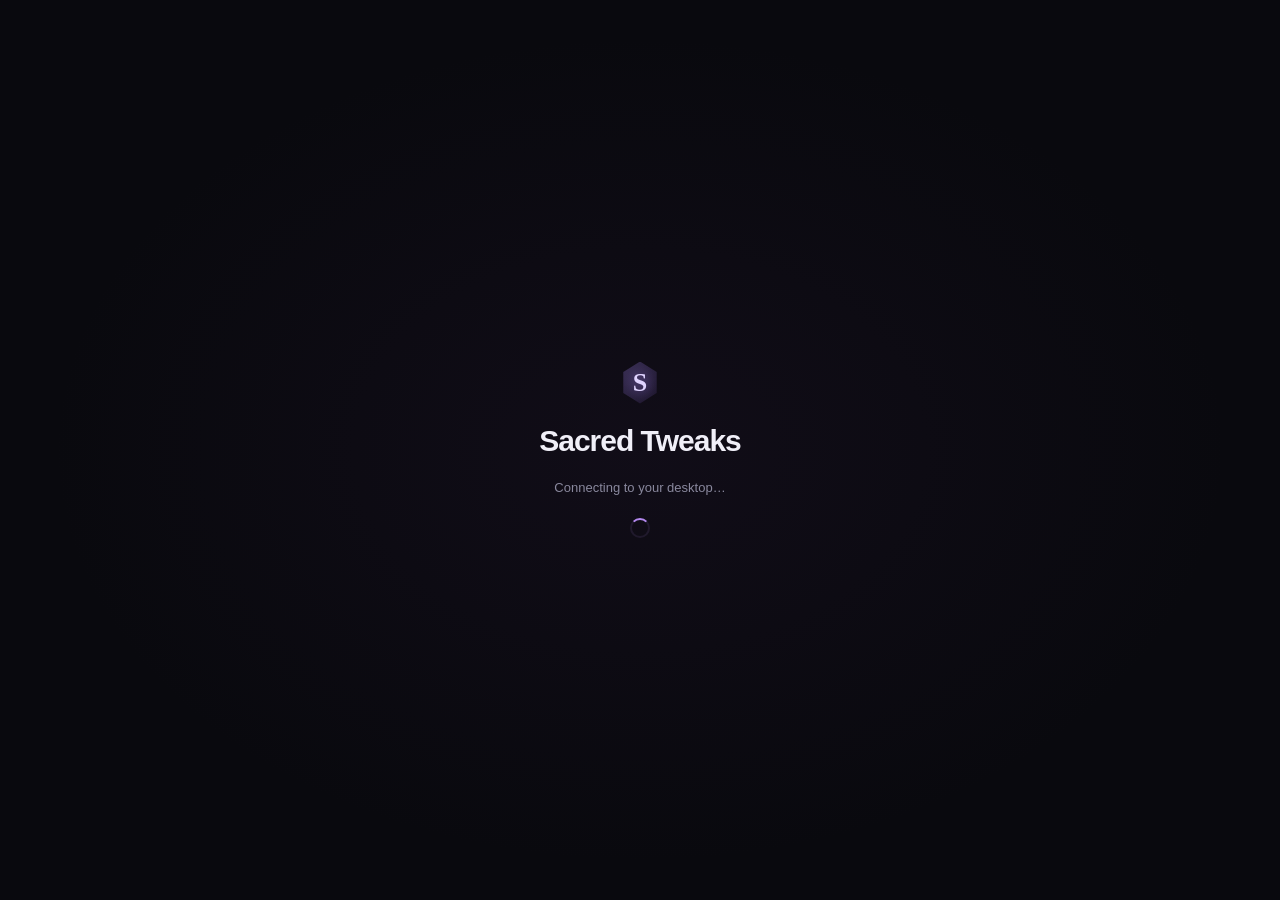
==== web/index.html @ a83f6fe8 "ss" ====
<!doctype html>
<html lang="en">
<head>
  <meta charset="utf-8">
  <meta name="viewport" content="width=device-width,initial-scale=1">
  <meta name="color-scheme" content="dark">
  <!-- pywebview's trusted local bridge requires dynamic function evaluation. -->
  <meta http-equiv="Content-Security-Policy" content="default-src 'self'; script-src 'self' 'unsafe-eval'; style-src 'self' 'unsafe-inline'; img-src 'self' data:; connect-src 'none'; object-src 'none'; base-uri 'none'">
  <title>Sacred Tweaks</title>
  <link rel="stylesheet" href="styles.css">
  <script defer src="app.js"></script>
  <script defer src="manager.js"></script>
</head>
<body>
  <div id="app"><main class="boot"><div class="brand-mark" aria-hidden="true">S</div><h1>Sacred Tweaks</h1><p>Connecting to your desktop…</p><span class="spinner"></span></main></div>
  <div id="modal-root"></div>
  <div id="toast-root" role="status" aria-live="polite"></div>
</body>
</html>
---- web/styles.css ----
@font-face{font-family:Sacred;src:local("Inter"),local("Segoe UI Variable"),local("Segoe UI");font-display:swap}
:root{--bg:#09090e;--panel:#101017;--panel-2:#15151f;--line:#242431;--muted:#89889d;--text:#f0eff8;--accent:#a78bfa;--accent-strong:#8b5cf6;--green:#73d8b5;--red:#fc869c;--motion:1;color-scheme:dark;font-family:Sacred,Inter,"Segoe UI",Arial,sans-serif;font-size:14px;background:var(--bg);color:var(--text)}
*{box-sizing:border-box}body{margin:0}button,input,select,textarea{font:inherit}button,a,input,select,textarea{touch-action:manipulation}button{cursor:pointer}button:disabled{cursor:wait;opacity:.5}button:focus-visible,a:focus-visible,input:focus-visible,select:focus-visible,textarea:focus-visible,[tabindex]:focus-visible{outline:2px solid #c4b5fd;outline-offset:4px}h1,h2,h3,h4,p{margin:0}h1{font-size:30px;font-weight:630;letter-spacing:-1px}h2{font-size:19px;font-weight:600;letter-spacing:-.4px}h3{font-size:15px;font-weight:600}p{line-height:1.6}small{font-size:11px}button{color:inherit}a{color:var(--accent)}.muted,.hint{color:var(--muted)}.hint{font-size:12px;line-height:1.65}.eyebrow{text-transform:uppercase;letter-spacing:2px;font-size:10px;font-weight:700;color:var(--accent)}.row{display:flex;align-items:center;gap:12px}.spread{justify-content:space-between}.wrap{flex-wrap:wrap}.stack{display:grid;gap:16px}.gap-sm{gap:8px}.grow{flex:1}.grid-2{display:grid;grid-template-columns:1fr 1fr;gap:18px}.grid-3{display:grid;grid-template-columns:repeat(3,1fr);gap:16px}.full{grid-column:1/-1}.separator{border:0;border-top:1px solid var(--line);margin:22px 0}.icon{width:19px;height:19px;stroke:currentColor;fill:none;stroke-width:1.6;stroke-linecap:round;stroke-linejoin:round;flex-shrink:0}.brand-mark{display:grid;place-items:center;width:38px;height:42px;font-family:Georgia,serif;font-size:26px;line-height:1;font-weight:bold;color:#e0d4ff;background:linear-gradient(135deg,#a78bfa44,#8b5cf611);clip-path:polygon(50% 0,94% 25%,94% 75%,50% 100%,6% 75%,6% 25%);text-shadow:0 0 16px #ad89ff}.brand-mark.large{width:116px;height:132px;font-size:76px;filter:drop-shadow(0 0 35px #8456dd55);animation:logo-float 7s ease-in-out infinite}.brand-name{font-weight:700;font-size:15px;letter-spacing:2px}.brand-sub{font-size:9px;color:var(--muted);letter-spacing:3px;margin-top:5px}.shell{min-height:100vh;display:grid;grid-template-columns:218px minmax(0,1fr)}.sidebar{position:fixed;inset:0 auto 0 0;width:218px;padding:30px 18px 18px;border-right:1px solid var(--line);background:#0c0c12;display:flex;flex-direction:column;z-index:30}.brand{gap:11px;padding:0 10px 32px}.nav-group{font-size:9px;letter-spacing:1.6px;text-transform:uppercase;color:#656477;padding:25px 14px 11px}.nav{display:flex;flex-direction:column;gap:5px}.nav button{display:flex;align-items:center;gap:12px;width:100%;padding:12px 14px;background:transparent;border:1px solid transparent;color:#9291a5;text-align:left;border-radius:8px;font-size:12px;font-weight:500;transition:background .18s,color .18s}.nav button:hover{background:#17141f;color:#d8ccf4}.nav button.active{background:linear-gradient(90deg,#8b5cf624,#8b5cf60a);border-color:#8b5cf62b;color:#c9b5ff}.nav button.active:before{content:"";position:absolute;left:0;width:3px;height:21px;background:var(--accent);border-radius:0 3px 3px 0}.nav .icon{width:17px;height:17px}.nav-lock{margin-left:auto;opacity:.55;width:13px!important}.sidebar-bottom{margin-top:auto;padding:25px 10px 0}.connection{font-size:10px;display:flex;align-items:center;gap:7px;color:#9897aa}.dot{width:5px;height:5px;display:inline-block;background:var(--green);border-radius:50%;box-shadow:0 0 9px #73d8b533}.connection.offline .dot{background:var(--red)}.version{font-size:9px;color:#5f5e70;margin-top:8px;padding-left:12px}.workspace{grid-column:2;min-width:0}.topbar{position:sticky;top:0;z-index:25;height:76px;background:#0a0a10e8;border-bottom:1px solid var(--line);display:flex;align-items:center;justify-content:space-between;padding:0 34px;backdrop-filter:blur(12px)}.breadcrumbs{font-size:11px;color:#6e6c80;display:flex;align-items:center;gap:11px}.breadcrumbs strong{color:#b5b3c6;font-weight:500}.topbar-right{display:flex;align-items:center;gap:22px}.session-pill{display:flex;align-items:center;gap:7px;font-size:9px;color:#a4a2b7}.account-wrap{position:relative}.account-button{display:flex;align-items:center;gap:10px;border:0;background:transparent;border-radius:7px;padding:7px 9px;font-size:11px}.account-button:hover,.account-button[aria-expanded=true]{background:#1a1724}.avatar{height:28px;width:28px;background:#a78bfa18;border:1px solid #a78bfa33;border-radius:7px;display:grid;place-items:center;color:#c7b3ff;font-size:10px;font-weight:700}.chevron{width:13px;height:13px;transition:transform .2s}.account-button[aria-expanded=true] .chevron{transform:rotate(180deg)}.account-menu{position:absolute;right:0;top:48px;width:236px;padding:10px;background:#17151f;border:1px solid #393144;border-radius:12px;box-shadow:0 18px 50px #0009;animation:appear .18s ease-out}.account-menu .summary{padding:13px 12px 17px;border-bottom:1px solid var(--line);margin-bottom:7px}.account-menu button{width:100%;padding:11px 12px;border:0;text-align:left;background:transparent;border-radius:6px;font-size:12px}.account-menu button:hover{background:#a78bfa12}.account-menu .duration{font-size:11px;color:#a6a1b8;margin-top:7px}.content{max-width:1510px;padding:32px 34px 36px;margin:0 auto;animation:appear .25s ease-out}.page-heading{display:flex;align-items:flex-end;justify-content:space-between;gap:15px;margin-bottom:27px}.page-heading h1{margin:8px 0}.page-heading p{font-size:12px;color:var(--muted)}.tag{font-size:9px;font-weight:600;border:1px solid #a78bfa2b;background:#a78bfa0b;color:#b8a2e9;display:inline-flex;align-items:center;gap:6px;padding:6px 8px;border-radius:5px;white-space:nowrap}.tag.green{border-color:#73d8b52a;background:#73d8b50a;color:#83d3b7}.tag.warn{border-color:#e7b36a33;color:#ddb986;background:#e7b36a08}.tag.red{border-color:#fc869c33;color:#fc869c;background:#fc869c08}.panel{background:linear-gradient(130deg,#14131c,#101017 60%);border:1px solid var(--line);border-radius:11px;padding:23px;min-width:0}.panel-title{display:flex;justify-content:space-between;align-items:center;gap:12px;margin-bottom:20px}.panel-title h2{font-size:14px;letter-spacing:0}.panel-title .icon{color:#8e79b5}.panel>p,.panel-title p{font-size:12px;color:var(--muted)}.hero{position:relative;overflow:hidden;padding:30px;min-height:208px;background:radial-gradient(ellipse at 85% 60%,#6f3dbf2c,transparent 50%),linear-gradient(115deg,#1b142b,#12111c 70%);border-color:#52347966;display:flex;align-items:center;justify-content:space-between;margin-bottom:20px}.hero-copy{max-width:66%;position:relative;z-index:2}.hero h2{font-size:27px;line-height:1.2;margin:13px 0 12px;letter-spacing:-.7px}.hero p{font-size:12px;color:#a9a0bc;max-width:420px}.hero .btn{margin-top:21px}.hero-art{width:150px;display:grid;place-items:center;position:relative}.orbit{position:absolute;inset:-30px;border:1px solid #ab7eff15;border-radius:50%;transform:rotateX(60deg) rotateZ(-25deg)}.orbit:nth-child(2){inset:-5px -55px;transform:rotateY(55deg) rotateZ(28deg)}.particles{position:absolute;inset:0;background-image:radial-gradient(circle,#d4bdff60 1px,transparent 1px),radial-gradient(circle,#c6abff30 1px,transparent 1px);background-size:71px 83px,113px 97px;background-position:17px 7px,41px 17px;opacity:.35;mask-image:linear-gradient(90deg,transparent,#000);pointer-events:none}.btn{display:inline-flex;align-items:center;justify-content:center;gap:8px;border-radius:7px;min-height:36px;padding:9px 14px;background:#1d1a28;border:1px solid #383043;font-size:11px;font-weight:600;color:#d8cfe8;transition:background .15s,transform .15s}.btn:hover{background:#2a2239;border-color:#705597}.btn:active{transform:translateY(1px)}.btn.primary{background:linear-gradient(110deg,#9a75ec,#8253d5);border-color:#a07aee;color:#fff;box-shadow:0 3px 14px #8b5cf61a}.btn.primary:hover{background:#a17af4}.btn.danger{color:#f9a0b0;border-color:#e56d8644;background:#e56d8610}.btn.ghost{background:transparent;border-color:var(--line);color:#aaa5bb}.btn .icon{width:14px;height:14px}.btn.small{min-height:29px;font-size:10px;padding:6px 10px}.btn.wide{width:100%}.button-row{display:flex;align-items:center;gap:9px;flex-wrap:wrap;margin-top:20px}.text-button{border:0;background:transparent;padding:0;color:var(--accent);font-size:11px}.metric{padding:20px}.metric-icon{width:34px;height:34px;border-radius:8px;background:#a78bfa0b;border:1px solid #a78bfa15;display:grid;place-items:center;color:#a68bcf}.metric .value{font-size:22px;letter-spacing:-.5px;margin-top:18px;font-weight:550;overflow:hidden;text-overflow:ellipsis;white-space:nowrap}.metric .label{font-size:10px;color:#838092;margin-top:6px}.metric .detail{font-size:10px;color:#b3aec6;margin-top:10px}.section-label{display:flex;justify-content:space-between;align-items:center;margin:28px 0 14px}.section-label h2{font-size:14px;letter-spacing:0}.tool-card{position:relative;overflow:hidden;padding:21px;display:flex;flex-direction:column;min-height:166px}.tool-card h3{margin:14px 0 8px}.tool-card p{font-size:11px;color:#898397;line-height:1.7;max-width:320px}.tool-card .card-link{margin-top:auto;padding-top:18px;display:flex;justify-content:space-between;align-items:center}.tool-card .card-link .text-button{font-size:10px}.feature-header{display:flex;justify-content:space-between;align-items:center;gap:10px}.feature-icon{display:grid;place-items:center;height:32px;width:32px;background:#a78bfa12;border-radius:7px;color:#aa8be2}.feature-header .tag{font-size:8px}.feature-block{position:relative}.locked-controls{filter:blur(4px);opacity:.32;pointer-events:none;user-select:none;min-height:70px}.lock-layer{position:absolute;inset:0;z-index:3;border:0;background:transparent;display:flex;flex-direction:column;align-items:center;justify-content:center;gap:10px;width:100%;color:#c7b1f0}.lock-layer .icon{width:17px;height:17px}.lock-layer span{font-size:10px;padding:6px 9px;border-radius:5px;background:#1b1625e8;border:1px solid #8e6bb83b}.lock-note{font-size:10px;color:#a798be}.form-grid{display:grid;grid-template-columns:1fr 1fr;gap:17px 18px}.field{display:flex;flex-direction:column;gap:8px;min-width:0}.field label{font-size:11px;color:#b5b0c3}.field input,.field select,.field textarea,.search-input{background:#0c0c12;border:1px solid #2d2938;color:#e9e4f2;border-radius:6px;width:100%;padding:11px 12px;min-height:38px;font-size:12px;transition:border-color .15s}.field input:focus,.field select:focus,.field textarea:focus,.search-input:focus{border-color:#8f69ce;outline:0;box-shadow:0 0 0 2px #8f69ce1a}.field input[type=range]{padding:0;accent-color:var(--accent)}.field input[type=color]{padding:4px;width:60px}.field textarea{resize:vertical;min-height:92px;line-height:1.55}.field small{color:#777286;font-size:10px;line-height:1.5}.field .unit{position:relative}.field .unit span{position:absolute;right:12px;top:12px;font-size:10px;color:#81778e}.field .unit input{padding-right:42px}.check-row{display:flex;gap:10px;align-items:center;font-size:12px;color:#bab2ca;line-height:1.6}.check-row input{accent-color:var(--accent);width:14px;height:14px}.toggle-row{display:flex;align-items:center;justify-content:space-between;padding:14px 0;border-bottom:1px solid var(--line);gap:20px}.toggle-row:last-child{border:0}.toggle-row p{font-size:10px;color:var(--muted);margin-top:4px}.switch{position:relative;width:35px;height:20px;appearance:none;background:#302b3b;border:1px solid #45384f;border-radius:20px;cursor:pointer;transition:background .2s;flex-shrink:0}.switch:after{position:absolute;content:"";width:12px;height:12px;top:3px;left:3px;background:#8f879d;border-radius:50%;transition:transform .2s,background .2s}.switch:checked{background:#8659d0;border-color:#a77ae9}.switch:checked:after{transform:translateX(14px);background:#fff}.notice{display:flex;gap:10px;align-items:flex-start;padding:14px;border-radius:7px;background:#a78bfa08;border:1px solid #a78bfa22;color:#a99cbe;font-size:11px;line-height:1.7}.notice .icon{width:15px;height:15px;margin-top:1px;color:#a488ce}.notice.warning{background:#dba26108;border-color:#dba26125;color:#c6ad8f}.notice.error{background:#ff789110;border-color:#ff789133;color:#e5a4b1}.empty{text-align:center;padding:45px 20px;border:1px dashed #383141;border-radius:8px;color:var(--muted);font-size:12px}.empty .icon{width:30px;height:30px;color:#7c619f;margin-bottom:12px}.empty h3{color:#cbc2db;margin-bottom:8px}.table-scroll{overflow:auto}.data-table{border-collapse:collapse;width:100%;text-align:left;font-size:11px}.data-table th{color:#81798e;font-size:9px;text-transform:uppercase;font-weight:500;letter-spacing:.7px;padding:12px;border-bottom:1px solid #322a3c;white-space:nowrap}.data-table td{padding:15px 12px;border-bottom:1px solid #25202e;color:#c8bfd4;line-height:1.5}.data-table tr:last-child td{border-bottom:0}.data-table .main-cell{color:#e9e2f3;font-weight:500}.table-link{border:0;background:transparent;color:#c1a0f2;font-size:11px;text-align:left;padding:0}.code{font-family:Consolas,monospace;font-size:11px;overflow-wrap:anywhere;background:#08080d;padding:12px;border:1px solid #2f2839;border-radius:6px;line-height:1.7}.record{padding:16px 0;border-bottom:1px solid var(--line);display:flex;align-items:center;justify-content:space-between;gap:15px}.record:first-child{padding-top:0}.record:last-child{padding-bottom:0;border:0}.record h3{font-size:12px}.record p{font-size:10px;color:var(--muted);margin-top:6px}.tier{font-weight:650;background-size:220% 100%;animation:gradient 5s ease-in-out infinite;background-clip:text;-webkit-background-clip:text;color:transparent}.tier-core{background-image:linear-gradient(110deg,#c28558,#ffe1b4,#a26847,#e5b58b)}.tier-plus{background-image:linear-gradient(110deg,#8d9ba7,#fff,#9ba7b8,#e4e9ee)}.tier-pro{background-image:linear-gradient(110deg,#80caf6,#e5ffff,#8aabf4,#a3f5ff)}.tier-elite{background-image:linear-gradient(110deg,#b58c36,#fff1ad,#f1b941,#fff4c5)}.auth-screen{min-height:100vh;display:grid;grid-template-columns:1fr 1fr;background:radial-gradient(ellipse at 20% 30%,#4527662b,transparent 45%),#0b0a10}.auth-art{display:flex;flex-direction:column;padding:42px 55px;border-right:1px solid #211b2e;position:relative;overflow:hidden}.auth-art .brand{padding:0}.auth-art-center{margin:auto;display:flex;align-items:center;flex-direction:column;text-align:center;z-index:1}.auth-art-center .brand-mark{margin-bottom:42px;width:155px;height:176px;font-size:100px}.auth-art h1{font-size:43px;line-height:1.1;letter-spacing:-1.8px;margin:20px 0}.auth-art p{font-size:13px;color:#9387a8;max-width:330px}.auth-art-footer{font-size:10px;color:#675a7a;display:flex;justify-content:space-between;z-index:1}.auth-main{display:flex;align-items:center;justify-content:center;padding:45px}.auth-form{width:100%;max-width:370px}.auth-form h2{font-size:28px;margin:10px 0 12px}.auth-form>p{font-size:12px;color:#9690a4;margin-bottom:30px}.auth-form .field{margin-bottom:17px}.auth-form .btn.wide{margin-top:10px;min-height:42px}.auth-links{margin-top:21px;display:flex;justify-content:space-between;font-size:11px;gap:12px}.auth-form .notice{margin:20px 0}.auth-footnote{font-size:10px;color:#60596e;text-align:center;margin-top:35px;line-height:1.7}.boot{min-height:100vh;display:flex;align-items:center;justify-content:center;flex-direction:column;gap:20px;padding:40px;text-align:center;background:radial-gradient(ellipse at center,#3820492a,transparent 65%)}.boot p{color:var(--muted);font-size:13px;max-width:450px}.spinner{width:20px;height:20px;border:2px solid #644f8533;border-top-color:#b388ef;border-radius:50%;animation:spin .7s linear infinite}.loading{display:flex;align-items:center;gap:13px;color:#9385a8;padding:30px;font-size:12px}.welcome{position:fixed;inset:0;z-index:100;background:radial-gradient(ellipse at center,#48305d33,transparent 60%),#0b0910;display:flex;align-items:center;justify-content:center;flex-direction:column;text-align:center;padding:40px}.welcome .brand-mark{margin-bottom:32px}.welcome h1{font-size:54px;letter-spacing:-2px;margin:15px 0}.welcome p{color:#a191b7;font-size:13px;max-width:500px}.welcome .btn{margin-top:30px}.welcome .tier{font-size:16px;letter-spacing:5px;text-transform:uppercase}.welcome:before,.welcome:after{content:"";position:absolute;height:380px;width:380px;border:1px solid #a78bfa11;transform:rotate(45deg);pointer-events:none}.welcome:after{height:480px;width:480px;border-color:#a78bfa07}.welcome>*{position:relative;z-index:1}.modal-backdrop{position:fixed;inset:0;z-index:120;background:#050408bc;backdrop-filter:blur(7px);display:flex;align-items:center;justify-content:center;padding:30px}.modal{width:min(620px,100%);max-height:90vh;overflow:auto;background:linear-gradient(130deg,#1a1422,#111016);border:1px solid #4b365f;border-radius:14px;box-shadow:0 24px 100px #000a;padding:28px;animation:appear .18s ease-out}.modal.wide{width:min(900px,100%)}.modal-header{display:flex;align-items:center;justify-content:space-between;gap:20px;margin-bottom:16px}.close-button{border:0;color:#b4a5c6;background:#251d30;height:28px;width:28px;border-radius:6px;display:grid;place-items:center}.modal h2{font-size:21px}.modal>p{color:#afa0bd;font-size:12px;line-height:1.8}.modal .button-row{justify-content:flex-end}.modal .field{margin-top:17px}.recovery-codes{display:grid;grid-template-columns:1fr 1fr;gap:8px;margin:20px 0}.recovery-codes code{padding:12px;background:#0a080f;border:1px solid #30233e;border-radius:5px;font-size:12px;text-align:center;color:#d6c1f4}.access-banner{position:fixed;inset:76px 0 0 218px;z-index:90;background:#09070ef0;display:flex;align-items:center;justify-content:center;padding:30px;backdrop-filter:blur(8px)}.access-card{max-width:470px;text-align:center}.access-card>.icon{width:36px;height:36px;color:#d8b6fa;margin-bottom:25px}.access-card h2{font-size:26px;margin-bottom:15px}.access-card p{font-size:12px;color:#b5a3c6}.access-card .button-row{justify-content:center}.toast{position:fixed;bottom:28px;left:calc(50% + 109px);transform:translateX(-50%);z-index:160;max-width:min(560px,85vw);padding:14px 19px;border-radius:8px;border:1px solid #78519d;background:#261a35;color:#e8d8f8;box-shadow:0 8px 40px #0006;font-size:12px;line-height:1.6;animation:appear .18s ease-out}.toast.error{border-color:#a14d65;background:#361e2a;color:#ffd2dd}.keyboard-test{min-height:110px;border:1px dashed #53415f;background:#0a080f;border-radius:8px;padding:18px;color:#b8a2d0;margin-top:18px;outline:none}.keyboard-test:focus{border-color:#aa7de3}.key-display{font-family:Consolas,monospace;font-size:24px;color:#d7c0f4;margin-top:12px}.preset-choice{position:relative;border:1px solid #30293c;border-radius:8px;padding:16px;display:flex;align-items:flex-start;gap:10px;font-size:12px;background:#0c0a12;cursor:pointer}.preset-choice:has(input:checked){border-color:#8b5cc2;background:#8b5cf60c}.preset-choice input{accent-color:#a879e9;margin-top:2px}.preset-choice p{font-size:10px;color:#91829f;margin-top:6px;line-height:1.7}.form-error{padding:10px 12px;border:1px solid #e7869a33;color:#eea9b9;border-radius:6px;font-size:12px;line-height:1.6;background:#b72f4a0c;margin-bottom:16px}.status-strip{margin-top:20px;display:flex;align-items:center;gap:8px;font-size:10px;color:#877693;border-top:1px solid var(--line);padding-top:17px}.compact-stats{display:flex;gap:28px;flex-wrap:wrap}.compact-stats strong{display:block;font-size:20px;font-weight:550;margin-top:7px}.compact-stats span{font-size:10px;color:var(--muted)}.tabs{display:flex;gap:7px;border-bottom:1px solid var(--line);margin-bottom:24px;padding-bottom:12px;flex-wrap:wrap}.tab{border:1px solid transparent;background:transparent;color:#94849f;border-radius:6px;padding:8px 12px;font-size:11px}.tab.active{color:#d4b2ff;border-color:#6c438533;background:#a067da12}.json-output{white-space:pre-wrap;max-height:350px;overflow:auto}.preview-swatch{height:126px;background:radial-gradient(ellipse at 70% 60%,color-mix(in srgb,var(--accent) 25%,transparent),transparent 60%),#0a080f;border:1px solid #483454;border-radius:8px;padding:22px;display:flex;align-items:center;justify-content:space-between}.enforced{font-size:10px;color:#d6b77b;line-height:1.7}.no-motion *,body.effects-paused *,body.lightweight *{animation-play-state:paused!important}.no-motion *{transition:none!important}.lightweight .particles,.effects-paused .particles{display:none}.lightweight .topbar,.lightweight .modal-backdrop{backdrop-filter:none}.lightweight .brand-mark{filter:none}.lite-art{font-size:10px;color:#82718f}.search-row{display:flex;gap:10px;margin-bottom:20px}.search-row input{max-width:450px}.explain-list{font-size:12px;color:#b5a4c5;line-height:1.9;padding-left:18px}.diagnostic{font-size:10px;color:#7a688c;margin-top:10px}.footer-note{display:flex;justify-content:space-between;gap:20px;font-size:9px;color:#5e546b;margin-top:25px;padding-top:18px;border-top:1px solid #211b2b}
@keyframes gradient{0%,100%{background-position:0 50%}50%{background-position:100% 50%}}@keyframes logo-float{0%,100%{transform:perspective(500px) rotateY(-18deg) rotateZ(-5deg) translateY(0)}50%{transform:perspective(500px) rotateY(22deg) rotateZ(3deg) translateY(-8px)}}@keyframes appear{from{opacity:0;translate:0 5px}to{opacity:1;translate:0 0}}@keyframes spin{to{transform:rotate(360deg)}}
@media(prefers-reduced-motion:reduce){*,*:before,*:after{animation:none!important;transition:none!important;scroll-behavior:auto!important}}
@media(max-width:1120px){.sidebar{width:190px;padding-left:13px;padding-right:13px}.shell{grid-template-columns:190px minmax(0,1fr)}.content{padding:28px 26px}.topbar{padding:0 26px}.brand-name{font-size:13px}.brand-sub{font-size:8px}.brand{padding-left:6px}.hero{padding:26px}.hero h2{font-size:24px}.hero-art{width:125px}.panel{padding:20px}.access-banner{left:190px}.toast{left:calc(50% + 95px)}.auth-art{padding:35px}.auth-art h1{font-size:36px}}
@media(max-width:920px){.sidebar{width:176px;padding-left:9px;padding-right:9px}.shell{grid-template-columns:176px minmax(0,1fr)}.brand-name{font-size:11px;letter-spacing:1.5px}.brand-sub{letter-spacing:2px}.brand .brand-mark{width:30px;height:35px;font-size:22px}.nav button{padding:11px 12px;font-size:11px;gap:10px}.content{padding:24px 22px}.topbar{padding:0 22px}.session-pill{display:none}.grid-3{gap:12px}.tool-card{padding:16px}.hero-art{width:90px}.hero-art .brand-mark.large{width:82px;height:96px;font-size:56px}.hero-copy{max-width:76%}.metric{padding:16px}.metric .value{font-size:19px}.access-banner{left:176px}.toast{left:calc(50% + 88px)}.auth-main{padding:30px}.auth-art{padding:30px}.auth-art h1{font-size:32px}.auth-art-footer{font-size:8px}.form-grid{gap:14px}.grid-2{gap:14px}.page-heading h1{font-size:27px}.topbar-right{gap:12px}}
@media(max-width:700px){.shell{grid-template-columns:66px minmax(0,1fr)}.sidebar{width:66px;padding:20px 7px}.sidebar .brand{padding:0 8px 24px}.brand-copy,.nav button span,.nav-group,.sidebar-bottom,.nav-lock{display:none}.nav button{justify-content:center;padding:14px 9px}.nav .icon{width:20px;height:20px}.nav+.nav{margin-top:24px}.topbar{height:64px;padding:0 17px}.breadcrumbs>span{display:none}.content{padding:22px 17px}.grid-3,.grid-2{grid-template-columns:1fr}.hero-copy{max-width:100%}.hero-art{display:none}.hero{padding:22px}.form-grid{grid-template-columns:1fr}.field.full{grid-column:auto}.page-heading{align-items:flex-start}.page-heading>.btn{font-size:0;padding:10px}.page-heading>.btn .icon{font-size:initial}.access-banner{left:66px;top:64px}.toast{left:calc(50% + 33px)}.auth-screen{display:block}.auth-art{display:none}.auth-main{min-height:100vh;padding:35px}.welcome h1{font-size:37px}.footer-note{font-size:8px}.modal-backdrop{padding:15px}.modal{padding:22px}.account-button>.username{max-width:100px;overflow:hidden;text-overflow:ellipsis}.compact-stats{gap:18px}.recovery-codes{grid-template-columns:1fr}}

/* Tier presentations share the brand while retaining a distinct material. */
.tier-welcome-core{background:radial-gradient(ellipse at center,#754a3228,transparent 62%),#0b0910}.tier-welcome-plus{background:radial-gradient(ellipse at center,#76879b22,transparent 62%),#0b0910}.tier-welcome-pro{background:radial-gradient(ellipse at center,#3c8bad28,transparent 62%),#0b0910}.tier-welcome-elite{background:radial-gradient(ellipse at center,#926c2525,transparent 62%),#0b0910}.effect-minimal .particles{display:none}.effect-minimal .brand-mark{animation:none}.effect-radiant .brand-mark{filter:drop-shadow(0 0 45px #ac7def80)}.effect-radiant:before{border-color:#a78bfa22}.brand-mark.large{animation-duration:calc(12s - 5s * var(--motion))}.particles{opacity:calc(.15 + .3 * var(--motion))}

.hero-art,.auth-art-center{translate:var(--parallax-x,0px) var(--parallax-y,0px)}
.no-motion .hero-art,.no-motion .auth-art-center,.lightweight .hero-art,.lightweight .auth-art-center,.effects-paused .hero-art,.effects-paused .auth-art-center{translate:none}
@media(prefers-reduced-motion:reduce){.hero-art,.auth-art-center{translate:none}}

.topbar>.brand{padding:0}
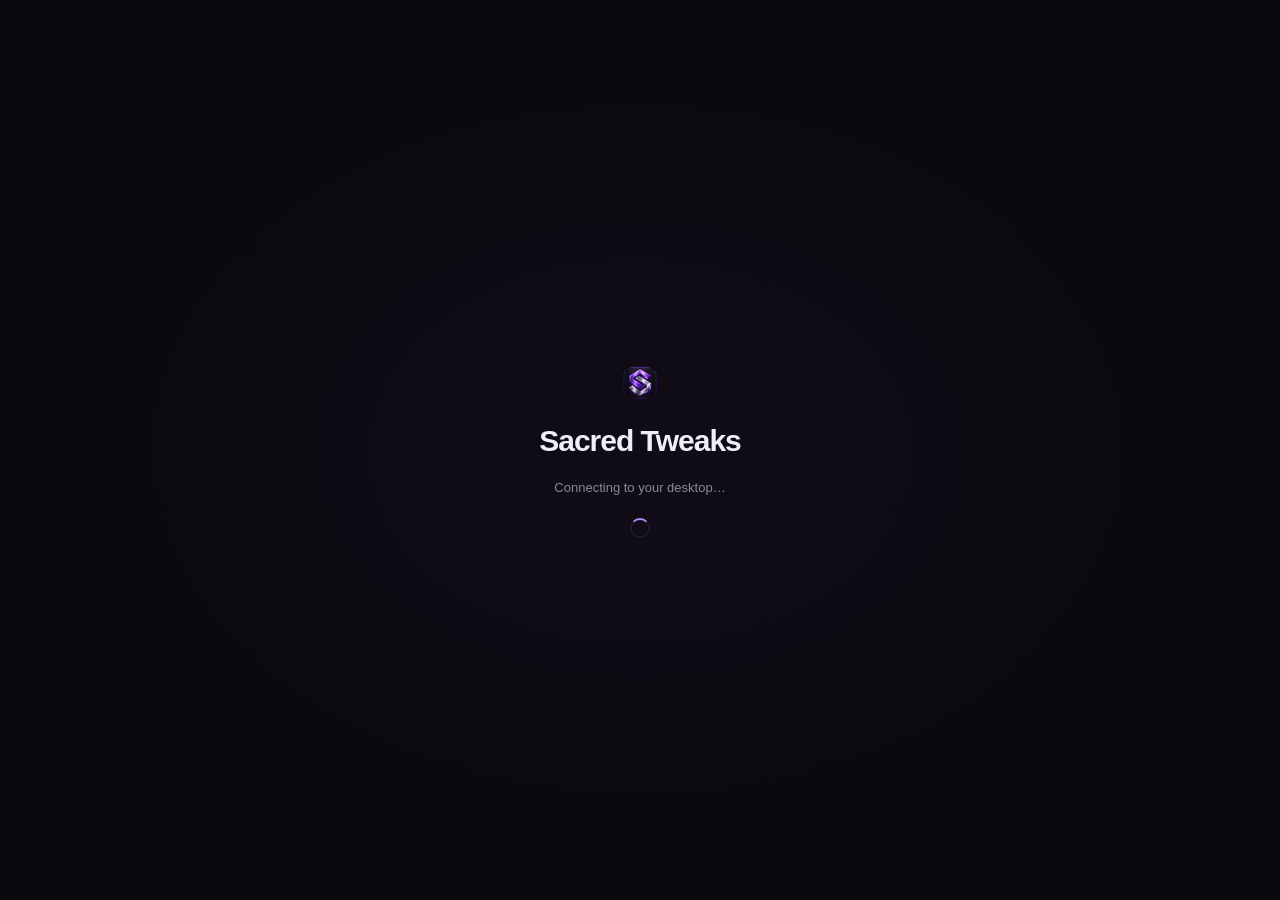
==== commit 8f8d2797: "Brand desktop apps and Game Bar with the Sacred app icon" ====
--- a/web/index.html
+++ b/web/index.html
@@ -7,12 +7,13 @@
   <!-- pywebview's trusted local bridge requires dynamic function evaluation. -->
   <meta http-equiv="Content-Security-Policy" content="default-src 'self'; script-src 'self' 'unsafe-eval'; style-src 'self' 'unsafe-inline'; img-src 'self' data:; connect-src 'none'; object-src 'none'; base-uri 'none'">
   <title>Sacred Tweaks</title>
+  <link rel="icon" href="assets/sacred-icon.png" type="image/png">
   <link rel="stylesheet" href="styles.css">
   <script defer src="app.js"></script>
   <script defer src="manager.js"></script>
 </head>
 <body>
-  <div id="app"><main class="boot"><div class="brand-mark" aria-hidden="true">S</div><h1>Sacred Tweaks</h1><p>Connecting to your desktop…</p><span class="spinner"></span></main></div>
+  <div id="app"><main class="boot"><img class="brand-mark sacred-app-icon" src="assets/sacred-icon.png" alt=""><h1>Sacred Tweaks</h1><p>Connecting to your desktop…</p><span class="spinner"></span></main></div>
   <div id="modal-root"></div>
   <div id="toast-root" role="status" aria-live="polite"></div>
 </body>
--- a/web/styles.css
+++ b/web/styles.css
@@ -15,3 +15,8 @@
 @media(prefers-reduced-motion:reduce){.hero-art,.auth-art-center{translate:none}}
 
 .topbar>.brand{padding:0}
+
+/* Copyright (c) 2026 Sacred LLC. All rights reserved. */
+.macro-catalog{display:grid;grid-template-columns:repeat(auto-fit,minmax(160px,1fr));gap:12px;margin:20px 0 28px}.macro-card{display:flex;flex-direction:column;gap:10px;text-align:left;padding:18px;border:1px solid #343048;border-radius:14px;background:#15131e;color:#f3f0ff;cursor:pointer}.macro-card:hover,.macro-card.selected{border-color:var(--accent,#a78bfa);background:#252032}.macro-card small{color:#b8a4e4;text-transform:uppercase;font-size:10px;letter-spacing:1.3px}.macro-card span{font-size:11px;color:#aaa4bc}.macro-card strong{font-size:14px}
+
+.sacred-app-icon{object-fit:contain;background:transparent!important;box-shadow:none!important;transform:none!important;border:0!important;flex-shrink:0}
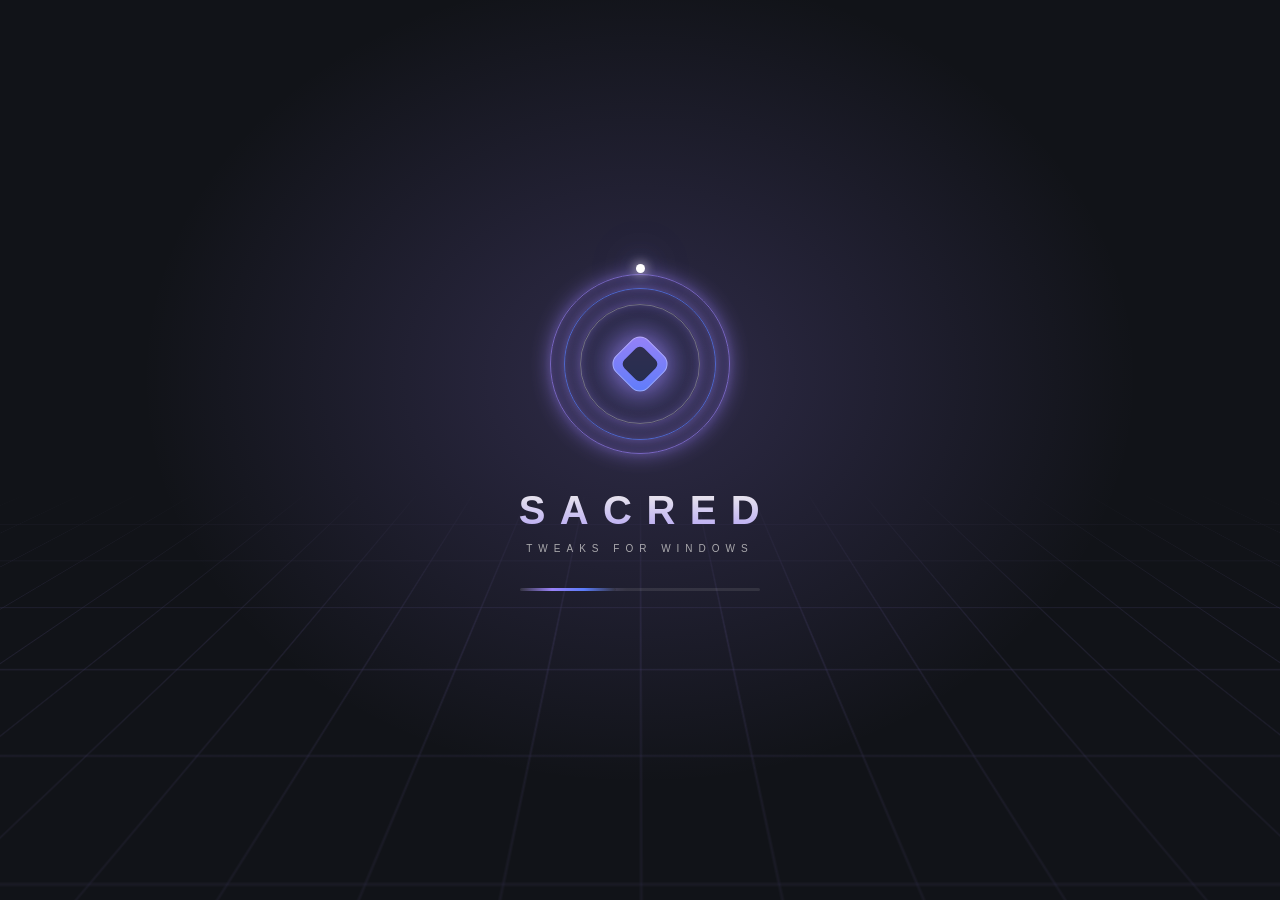
==== commit 5c414aaa: "Sacred Tweaks 0.7.0: auto-updater, redesigned UI and new server features - Server: public update fee" ====
--- a/web/index.html
+++ b/web/index.html
@@ -9,12 +9,21 @@
   <title>Sacred Tweaks</title>
   <link rel="icon" href="assets/sacred-icon.png" type="image/png">
   <link rel="stylesheet" href="styles.css">
+  <link rel="stylesheet" href="motion.css">
+  <link rel="stylesheet" href="theme.css">
+  <link rel="stylesheet" href="effects.css">
+  <script defer src="themes.js"></script>
+  <script defer src="sound.js"></script>
+  <script defer src="particles.js"></script>
+  <script defer src="select.js"></script>
   <script defer src="app.js"></script>
   <script defer src="manager.js"></script>
+  <script defer src="motion.js"></script>
 </head>
 <body>
-  <div id="app"><main class="boot"><img class="brand-mark sacred-app-icon" src="assets/sacred-icon.png" alt=""><h1>Sacred Tweaks</h1><p>Connecting to your desktop…</p><span class="spinner"></span></main></div>
+  <div id="app"><main class="boot boot-aaa" aria-busy="true"><div class="boot-grid" aria-hidden="true"></div><div class="boot-core" aria-hidden="true"><span class="boot-ring r1"></span><span class="boot-ring r2"></span><span class="boot-ring r3"></span><span class="boot-orbit"><i></i></span><span class="boot-gem"></span></div><h1 class="boot-title"><span>S</span><span>A</span><span>C</span><span>R</span><span>E</span><span>D</span></h1><div class="boot-sub">TWEAKS FOR WINDOWS</div><div class="boot-bar" role="progressbar" aria-label="Starting Sacred Tweaks"><i></i></div><p class="boot-status"><span>Starting secure workspace</span><span>Loading desktop services</span><span>Preparing your setup</span></p></main></div>
   <div id="modal-root"></div>
+  <svg width="0" height="0" style="position:absolute" aria-hidden="true" focusable="false"><defs><linearGradient id="sacred-icon-grad" x1="0" y1="0" x2="1" y2="1"><stop offset="0" style="stop-color:var(--accent)"/><stop offset="1" style="stop-color:var(--accent-2)"/></linearGradient></defs></svg>
   <div id="toast-root" role="status" aria-live="polite"></div>
 </body>
 </html>
--- a/web/styles.css
+++ b/web/styles.css
@@ -1,6 +1,6 @@
 @font-face{font-family:Sacred;src:local("Inter"),local("Segoe UI Variable"),local("Segoe UI");font-display:swap}
-:root{--bg:#09090e;--panel:#101017;--panel-2:#15151f;--line:#242431;--muted:#89889d;--text:#f0eff8;--accent:#a78bfa;--accent-strong:#8b5cf6;--green:#73d8b5;--red:#fc869c;--motion:1;color-scheme:dark;font-family:Sacred,Inter,"Segoe UI",Arial,sans-serif;font-size:14px;background:var(--bg);color:var(--text)}
-*{box-sizing:border-box}body{margin:0}button,input,select,textarea{font:inherit}button,a,input,select,textarea{touch-action:manipulation}button{cursor:pointer}button:disabled{cursor:wait;opacity:.5}button:focus-visible,a:focus-visible,input:focus-visible,select:focus-visible,textarea:focus-visible,[tabindex]:focus-visible{outline:2px solid #c4b5fd;outline-offset:4px}h1,h2,h3,h4,p{margin:0}h1{font-size:30px;font-weight:630;letter-spacing:-1px}h2{font-size:19px;font-weight:600;letter-spacing:-.4px}h3{font-size:15px;font-weight:600}p{line-height:1.6}small{font-size:11px}button{color:inherit}a{color:var(--accent)}.muted,.hint{color:var(--muted)}.hint{font-size:12px;line-height:1.65}.eyebrow{text-transform:uppercase;letter-spacing:2px;font-size:10px;font-weight:700;color:var(--accent)}.row{display:flex;align-items:center;gap:12px}.spread{justify-content:space-between}.wrap{flex-wrap:wrap}.stack{display:grid;gap:16px}.gap-sm{gap:8px}.grow{flex:1}.grid-2{display:grid;grid-template-columns:1fr 1fr;gap:18px}.grid-3{display:grid;grid-template-columns:repeat(3,1fr);gap:16px}.full{grid-column:1/-1}.separator{border:0;border-top:1px solid var(--line);margin:22px 0}.icon{width:19px;height:19px;stroke:currentColor;fill:none;stroke-width:1.6;stroke-linecap:round;stroke-linejoin:round;flex-shrink:0}.brand-mark{display:grid;place-items:center;width:38px;height:42px;font-family:Georgia,serif;font-size:26px;line-height:1;font-weight:bold;color:#e0d4ff;background:linear-gradient(135deg,#a78bfa44,#8b5cf611);clip-path:polygon(50% 0,94% 25%,94% 75%,50% 100%,6% 75%,6% 25%);text-shadow:0 0 16px #ad89ff}.brand-mark.large{width:116px;height:132px;font-size:76px;filter:drop-shadow(0 0 35px #8456dd55);animation:logo-float 7s ease-in-out infinite}.brand-name{font-weight:700;font-size:15px;letter-spacing:2px}.brand-sub{font-size:9px;color:var(--muted);letter-spacing:3px;margin-top:5px}.shell{min-height:100vh;display:grid;grid-template-columns:218px minmax(0,1fr)}.sidebar{position:fixed;inset:0 auto 0 0;width:218px;padding:30px 18px 18px;border-right:1px solid var(--line);background:#0c0c12;display:flex;flex-direction:column;z-index:30}.brand{gap:11px;padding:0 10px 32px}.nav-group{font-size:9px;letter-spacing:1.6px;text-transform:uppercase;color:#656477;padding:25px 14px 11px}.nav{display:flex;flex-direction:column;gap:5px}.nav button{display:flex;align-items:center;gap:12px;width:100%;padding:12px 14px;background:transparent;border:1px solid transparent;color:#9291a5;text-align:left;border-radius:8px;font-size:12px;font-weight:500;transition:background .18s,color .18s}.nav button:hover{background:#17141f;color:#d8ccf4}.nav button.active{background:linear-gradient(90deg,#8b5cf624,#8b5cf60a);border-color:#8b5cf62b;color:#c9b5ff}.nav button.active:before{content:"";position:absolute;left:0;width:3px;height:21px;background:var(--accent);border-radius:0 3px 3px 0}.nav .icon{width:17px;height:17px}.nav-lock{margin-left:auto;opacity:.55;width:13px!important}.sidebar-bottom{margin-top:auto;padding:25px 10px 0}.connection{font-size:10px;display:flex;align-items:center;gap:7px;color:#9897aa}.dot{width:5px;height:5px;display:inline-block;background:var(--green);border-radius:50%;box-shadow:0 0 9px #73d8b533}.connection.offline .dot{background:var(--red)}.version{font-size:9px;color:#5f5e70;margin-top:8px;padding-left:12px}.workspace{grid-column:2;min-width:0}.topbar{position:sticky;top:0;z-index:25;height:76px;background:#0a0a10e8;border-bottom:1px solid var(--line);display:flex;align-items:center;justify-content:space-between;padding:0 34px;backdrop-filter:blur(12px)}.breadcrumbs{font-size:11px;color:#6e6c80;display:flex;align-items:center;gap:11px}.breadcrumbs strong{color:#b5b3c6;font-weight:500}.topbar-right{display:flex;align-items:center;gap:22px}.session-pill{display:flex;align-items:center;gap:7px;font-size:9px;color:#a4a2b7}.account-wrap{position:relative}.account-button{display:flex;align-items:center;gap:10px;border:0;background:transparent;border-radius:7px;padding:7px 9px;font-size:11px}.account-button:hover,.account-button[aria-expanded=true]{background:#1a1724}.avatar{height:28px;width:28px;background:#a78bfa18;border:1px solid #a78bfa33;border-radius:7px;display:grid;place-items:center;color:#c7b3ff;font-size:10px;font-weight:700}.chevron{width:13px;height:13px;transition:transform .2s}.account-button[aria-expanded=true] .chevron{transform:rotate(180deg)}.account-menu{position:absolute;right:0;top:48px;width:236px;padding:10px;background:#17151f;border:1px solid #393144;border-radius:12px;box-shadow:0 18px 50px #0009;animation:appear .18s ease-out}.account-menu .summary{padding:13px 12px 17px;border-bottom:1px solid var(--line);margin-bottom:7px}.account-menu button{width:100%;padding:11px 12px;border:0;text-align:left;background:transparent;border-radius:6px;font-size:12px}.account-menu button:hover{background:#a78bfa12}.account-menu .duration{font-size:11px;color:#a6a1b8;margin-top:7px}.content{max-width:1510px;padding:32px 34px 36px;margin:0 auto;animation:appear .25s ease-out}.page-heading{display:flex;align-items:flex-end;justify-content:space-between;gap:15px;margin-bottom:27px}.page-heading h1{margin:8px 0}.page-heading p{font-size:12px;color:var(--muted)}.tag{font-size:9px;font-weight:600;border:1px solid #a78bfa2b;background:#a78bfa0b;color:#b8a2e9;display:inline-flex;align-items:center;gap:6px;padding:6px 8px;border-radius:5px;white-space:nowrap}.tag.green{border-color:#73d8b52a;background:#73d8b50a;color:#83d3b7}.tag.warn{border-color:#e7b36a33;color:#ddb986;background:#e7b36a08}.tag.red{border-color:#fc869c33;color:#fc869c;background:#fc869c08}.panel{background:linear-gradient(130deg,#14131c,#101017 60%);border:1px solid var(--line);border-radius:11px;padding:23px;min-width:0}.panel-title{display:flex;justify-content:space-between;align-items:center;gap:12px;margin-bottom:20px}.panel-title h2{font-size:14px;letter-spacing:0}.panel-title .icon{color:#8e79b5}.panel>p,.panel-title p{font-size:12px;color:var(--muted)}.hero{position:relative;overflow:hidden;padding:30px;min-height:208px;background:radial-gradient(ellipse at 85% 60%,#6f3dbf2c,transparent 50%),linear-gradient(115deg,#1b142b,#12111c 70%);border-color:#52347966;display:flex;align-items:center;justify-content:space-between;margin-bottom:20px}.hero-copy{max-width:66%;position:relative;z-index:2}.hero h2{font-size:27px;line-height:1.2;margin:13px 0 12px;letter-spacing:-.7px}.hero p{font-size:12px;color:#a9a0bc;max-width:420px}.hero .btn{margin-top:21px}.hero-art{width:150px;display:grid;place-items:center;position:relative}.orbit{position:absolute;inset:-30px;border:1px solid #ab7eff15;border-radius:50%;transform:rotateX(60deg) rotateZ(-25deg)}.orbit:nth-child(2){inset:-5px -55px;transform:rotateY(55deg) rotateZ(28deg)}.particles{position:absolute;inset:0;background-image:radial-gradient(circle,#d4bdff60 1px,transparent 1px),radial-gradient(circle,#c6abff30 1px,transparent 1px);background-size:71px 83px,113px 97px;background-position:17px 7px,41px 17px;opacity:.35;mask-image:linear-gradient(90deg,transparent,#000);pointer-events:none}.btn{display:inline-flex;align-items:center;justify-content:center;gap:8px;border-radius:7px;min-height:36px;padding:9px 14px;background:#1d1a28;border:1px solid #383043;font-size:11px;font-weight:600;color:#d8cfe8;transition:background .15s,transform .15s}.btn:hover{background:#2a2239;border-color:#705597}.btn:active{transform:translateY(1px)}.btn.primary{background:linear-gradient(110deg,#9a75ec,#8253d5);border-color:#a07aee;color:#fff;box-shadow:0 3px 14px #8b5cf61a}.btn.primary:hover{background:#a17af4}.btn.danger{color:#f9a0b0;border-color:#e56d8644;background:#e56d8610}.btn.ghost{background:transparent;border-color:var(--line);color:#aaa5bb}.btn .icon{width:14px;height:14px}.btn.small{min-height:29px;font-size:10px;padding:6px 10px}.btn.wide{width:100%}.button-row{display:flex;align-items:center;gap:9px;flex-wrap:wrap;margin-top:20px}.text-button{border:0;background:transparent;padding:0;color:var(--accent);font-size:11px}.metric{padding:20px}.metric-icon{width:34px;height:34px;border-radius:8px;background:#a78bfa0b;border:1px solid #a78bfa15;display:grid;place-items:center;color:#a68bcf}.metric .value{font-size:22px;letter-spacing:-.5px;margin-top:18px;font-weight:550;overflow:hidden;text-overflow:ellipsis;white-space:nowrap}.metric .label{font-size:10px;color:#838092;margin-top:6px}.metric .detail{font-size:10px;color:#b3aec6;margin-top:10px}.section-label{display:flex;justify-content:space-between;align-items:center;margin:28px 0 14px}.section-label h2{font-size:14px;letter-spacing:0}.tool-card{position:relative;overflow:hidden;padding:21px;display:flex;flex-direction:column;min-height:166px}.tool-card h3{margin:14px 0 8px}.tool-card p{font-size:11px;color:#898397;line-height:1.7;max-width:320px}.tool-card .card-link{margin-top:auto;padding-top:18px;display:flex;justify-content:space-between;align-items:center}.tool-card .card-link .text-button{font-size:10px}.feature-header{display:flex;justify-content:space-between;align-items:center;gap:10px}.feature-icon{display:grid;place-items:center;height:32px;width:32px;background:#a78bfa12;border-radius:7px;color:#aa8be2}.feature-header .tag{font-size:8px}.feature-block{position:relative}.locked-controls{filter:blur(4px);opacity:.32;pointer-events:none;user-select:none;min-height:70px}.lock-layer{position:absolute;inset:0;z-index:3;border:0;background:transparent;display:flex;flex-direction:column;align-items:center;justify-content:center;gap:10px;width:100%;color:#c7b1f0}.lock-layer .icon{width:17px;height:17px}.lock-layer span{font-size:10px;padding:6px 9px;border-radius:5px;background:#1b1625e8;border:1px solid #8e6bb83b}.lock-note{font-size:10px;color:#a798be}.form-grid{display:grid;grid-template-columns:1fr 1fr;gap:17px 18px}.field{display:flex;flex-direction:column;gap:8px;min-width:0}.field label{font-size:11px;color:#b5b0c3}.field input,.field select,.field textarea,.search-input{background:#0c0c12;border:1px solid #2d2938;color:#e9e4f2;border-radius:6px;width:100%;padding:11px 12px;min-height:38px;font-size:12px;transition:border-color .15s}.field input:focus,.field select:focus,.field textarea:focus,.search-input:focus{border-color:#8f69ce;outline:0;box-shadow:0 0 0 2px #8f69ce1a}.field input[type=range]{padding:0;accent-color:var(--accent)}.field input[type=color]{padding:4px;width:60px}.field textarea{resize:vertical;min-height:92px;line-height:1.55}.field small{color:#777286;font-size:10px;line-height:1.5}.field .unit{position:relative}.field .unit span{position:absolute;right:12px;top:12px;font-size:10px;color:#81778e}.field .unit input{padding-right:42px}.check-row{display:flex;gap:10px;align-items:center;font-size:12px;color:#bab2ca;line-height:1.6}.check-row input{accent-color:var(--accent);width:14px;height:14px}.toggle-row{display:flex;align-items:center;justify-content:space-between;padding:14px 0;border-bottom:1px solid var(--line);gap:20px}.toggle-row:last-child{border:0}.toggle-row p{font-size:10px;color:var(--muted);margin-top:4px}.switch{position:relative;width:35px;height:20px;appearance:none;background:#302b3b;border:1px solid #45384f;border-radius:20px;cursor:pointer;transition:background .2s;flex-shrink:0}.switch:after{position:absolute;content:"";width:12px;height:12px;top:3px;left:3px;background:#8f879d;border-radius:50%;transition:transform .2s,background .2s}.switch:checked{background:#8659d0;border-color:#a77ae9}.switch:checked:after{transform:translateX(14px);background:#fff}.notice{display:flex;gap:10px;align-items:flex-start;padding:14px;border-radius:7px;background:#a78bfa08;border:1px solid #a78bfa22;color:#a99cbe;font-size:11px;line-height:1.7}.notice .icon{width:15px;height:15px;margin-top:1px;color:#a488ce}.notice.warning{background:#dba26108;border-color:#dba26125;color:#c6ad8f}.notice.error{background:#ff789110;border-color:#ff789133;color:#e5a4b1}.empty{text-align:center;padding:45px 20px;border:1px dashed #383141;border-radius:8px;color:var(--muted);font-size:12px}.empty .icon{width:30px;height:30px;color:#7c619f;margin-bottom:12px}.empty h3{color:#cbc2db;margin-bottom:8px}.table-scroll{overflow:auto}.data-table{border-collapse:collapse;width:100%;text-align:left;font-size:11px}.data-table th{color:#81798e;font-size:9px;text-transform:uppercase;font-weight:500;letter-spacing:.7px;padding:12px;border-bottom:1px solid #322a3c;white-space:nowrap}.data-table td{padding:15px 12px;border-bottom:1px solid #25202e;color:#c8bfd4;line-height:1.5}.data-table tr:last-child td{border-bottom:0}.data-table .main-cell{color:#e9e2f3;font-weight:500}.table-link{border:0;background:transparent;color:#c1a0f2;font-size:11px;text-align:left;padding:0}.code{font-family:Consolas,monospace;font-size:11px;overflow-wrap:anywhere;background:#08080d;padding:12px;border:1px solid #2f2839;border-radius:6px;line-height:1.7}.record{padding:16px 0;border-bottom:1px solid var(--line);display:flex;align-items:center;justify-content:space-between;gap:15px}.record:first-child{padding-top:0}.record:last-child{padding-bottom:0;border:0}.record h3{font-size:12px}.record p{font-size:10px;color:var(--muted);margin-top:6px}.tier{font-weight:650;background-size:220% 100%;animation:gradient 5s ease-in-out infinite;background-clip:text;-webkit-background-clip:text;color:transparent}.tier-core{background-image:linear-gradient(110deg,#c28558,#ffe1b4,#a26847,#e5b58b)}.tier-plus{background-image:linear-gradient(110deg,#8d9ba7,#fff,#9ba7b8,#e4e9ee)}.tier-pro{background-image:linear-gradient(110deg,#80caf6,#e5ffff,#8aabf4,#a3f5ff)}.tier-elite{background-image:linear-gradient(110deg,#b58c36,#fff1ad,#f1b941,#fff4c5)}.auth-screen{min-height:100vh;display:grid;grid-template-columns:1fr 1fr;background:radial-gradient(ellipse at 20% 30%,#4527662b,transparent 45%),#0b0a10}.auth-art{display:flex;flex-direction:column;padding:42px 55px;border-right:1px solid #211b2e;position:relative;overflow:hidden}.auth-art .brand{padding:0}.auth-art-center{margin:auto;display:flex;align-items:center;flex-direction:column;text-align:center;z-index:1}.auth-art-center .brand-mark{margin-bottom:42px;width:155px;height:176px;font-size:100px}.auth-art h1{font-size:43px;line-height:1.1;letter-spacing:-1.8px;margin:20px 0}.auth-art p{font-size:13px;color:#9387a8;max-width:330px}.auth-art-footer{font-size:10px;color:#675a7a;display:flex;justify-content:space-between;z-index:1}.auth-main{display:flex;align-items:center;justify-content:center;padding:45px}.auth-form{width:100%;max-width:370px}.auth-form h2{font-size:28px;margin:10px 0 12px}.auth-form>p{font-size:12px;color:#9690a4;margin-bottom:30px}.auth-form .field{margin-bottom:17px}.auth-form .btn.wide{margin-top:10px;min-height:42px}.auth-links{margin-top:21px;display:flex;justify-content:space-between;font-size:11px;gap:12px}.auth-form .notice{margin:20px 0}.auth-footnote{font-size:10px;color:#60596e;text-align:center;margin-top:35px;line-height:1.7}.boot{min-height:100vh;display:flex;align-items:center;justify-content:center;flex-direction:column;gap:20px;padding:40px;text-align:center;background:radial-gradient(ellipse at center,#3820492a,transparent 65%)}.boot p{color:var(--muted);font-size:13px;max-width:450px}.spinner{width:20px;height:20px;border:2px solid #644f8533;border-top-color:#b388ef;border-radius:50%;animation:spin .7s linear infinite}.loading{display:flex;align-items:center;gap:13px;color:#9385a8;padding:30px;font-size:12px}.welcome{position:fixed;inset:0;z-index:100;background:radial-gradient(ellipse at center,#48305d33,transparent 60%),#0b0910;display:flex;align-items:center;justify-content:center;flex-direction:column;text-align:center;padding:40px}.welcome .brand-mark{margin-bottom:32px}.welcome h1{font-size:54px;letter-spacing:-2px;margin:15px 0}.welcome p{color:#a191b7;font-size:13px;max-width:500px}.welcome .btn{margin-top:30px}.welcome .tier{font-size:16px;letter-spacing:5px;text-transform:uppercase}.welcome:before,.welcome:after{content:"";position:absolute;height:380px;width:380px;border:1px solid #a78bfa11;transform:rotate(45deg);pointer-events:none}.welcome:after{height:480px;width:480px;border-color:#a78bfa07}.welcome>*{position:relative;z-index:1}.modal-backdrop{position:fixed;inset:0;z-index:120;background:#050408bc;backdrop-filter:blur(7px);display:flex;align-items:center;justify-content:center;padding:30px}.modal{width:min(620px,100%);max-height:90vh;overflow:auto;background:linear-gradient(130deg,#1a1422,#111016);border:1px solid #4b365f;border-radius:14px;box-shadow:0 24px 100px #000a;padding:28px;animation:appear .18s ease-out}.modal.wide{width:min(900px,100%)}.modal-header{display:flex;align-items:center;justify-content:space-between;gap:20px;margin-bottom:16px}.close-button{border:0;color:#b4a5c6;background:#251d30;height:28px;width:28px;border-radius:6px;display:grid;place-items:center}.modal h2{font-size:21px}.modal>p{color:#afa0bd;font-size:12px;line-height:1.8}.modal .button-row{justify-content:flex-end}.modal .field{margin-top:17px}.recovery-codes{display:grid;grid-template-columns:1fr 1fr;gap:8px;margin:20px 0}.recovery-codes code{padding:12px;background:#0a080f;border:1px solid #30233e;border-radius:5px;font-size:12px;text-align:center;color:#d6c1f4}.access-banner{position:fixed;inset:76px 0 0 218px;z-index:90;background:#09070ef0;display:flex;align-items:center;justify-content:center;padding:30px;backdrop-filter:blur(8px)}.access-card{max-width:470px;text-align:center}.access-card>.icon{width:36px;height:36px;color:#d8b6fa;margin-bottom:25px}.access-card h2{font-size:26px;margin-bottom:15px}.access-card p{font-size:12px;color:#b5a3c6}.access-card .button-row{justify-content:center}.toast{position:fixed;bottom:28px;left:calc(50% + 109px);transform:translateX(-50%);z-index:160;max-width:min(560px,85vw);padding:14px 19px;border-radius:8px;border:1px solid #78519d;background:#261a35;color:#e8d8f8;box-shadow:0 8px 40px #0006;font-size:12px;line-height:1.6;animation:appear .18s ease-out}.toast.error{border-color:#a14d65;background:#361e2a;color:#ffd2dd}.keyboard-test{min-height:110px;border:1px dashed #53415f;background:#0a080f;border-radius:8px;padding:18px;color:#b8a2d0;margin-top:18px;outline:none}.keyboard-test:focus{border-color:#aa7de3}.key-display{font-family:Consolas,monospace;font-size:24px;color:#d7c0f4;margin-top:12px}.preset-choice{position:relative;border:1px solid #30293c;border-radius:8px;padding:16px;display:flex;align-items:flex-start;gap:10px;font-size:12px;background:#0c0a12;cursor:pointer}.preset-choice:has(input:checked){border-color:#8b5cc2;background:#8b5cf60c}.preset-choice input{accent-color:#a879e9;margin-top:2px}.preset-choice p{font-size:10px;color:#91829f;margin-top:6px;line-height:1.7}.form-error{padding:10px 12px;border:1px solid #e7869a33;color:#eea9b9;border-radius:6px;font-size:12px;line-height:1.6;background:#b72f4a0c;margin-bottom:16px}.status-strip{margin-top:20px;display:flex;align-items:center;gap:8px;font-size:10px;color:#877693;border-top:1px solid var(--line);padding-top:17px}.compact-stats{display:flex;gap:28px;flex-wrap:wrap}.compact-stats strong{display:block;font-size:20px;font-weight:550;margin-top:7px}.compact-stats span{font-size:10px;color:var(--muted)}.tabs{display:flex;gap:7px;border-bottom:1px solid var(--line);margin-bottom:24px;padding-bottom:12px;flex-wrap:wrap}.tab{border:1px solid transparent;background:transparent;color:#94849f;border-radius:6px;padding:8px 12px;font-size:11px}.tab.active{color:#d4b2ff;border-color:#6c438533;background:#a067da12}.json-output{white-space:pre-wrap;max-height:350px;overflow:auto}.preview-swatch{height:126px;background:radial-gradient(ellipse at 70% 60%,color-mix(in srgb,var(--accent) 25%,transparent),transparent 60%),#0a080f;border:1px solid #483454;border-radius:8px;padding:22px;display:flex;align-items:center;justify-content:space-between}.enforced{font-size:10px;color:#d6b77b;line-height:1.7}.no-motion *,body.effects-paused *,body.lightweight *{animation-play-state:paused!important}.no-motion *{transition:none!important}.lightweight .particles,.effects-paused .particles{display:none}.lightweight .topbar,.lightweight .modal-backdrop{backdrop-filter:none}.lightweight .brand-mark{filter:none}.lite-art{font-size:10px;color:#82718f}.search-row{display:flex;gap:10px;margin-bottom:20px}.search-row input{max-width:450px}.explain-list{font-size:12px;color:#b5a4c5;line-height:1.9;padding-left:18px}.diagnostic{font-size:10px;color:#7a688c;margin-top:10px}.footer-note{display:flex;justify-content:space-between;gap:20px;font-size:9px;color:#5e546b;margin-top:25px;padding-top:18px;border-top:1px solid #211b2b}
+:root{--bg:#111318;--surface:#111318;--panel:color-mix(in srgb,var(--surface) 88%,#fff 12%);--panel-2:color-mix(in srgb,var(--surface) 80%,#fff 20%);--line:#30343d;--muted:#aaa9ad;--text:#f2f0ea;--accent:#9a82f7;--accent-strong:#8369e8;--green:#73d8b5;--red:#fc869c;--motion:1;color-scheme:dark;font-family:Sacred,Inter,"Segoe UI",Arial,sans-serif;font-size:14px;background:var(--bg);color:var(--text)}
+*{box-sizing:border-box}body{margin:0}button,input,select,textarea{font:inherit}button,a,input,select,textarea{touch-action:manipulation}button{cursor:pointer}button:disabled{cursor:wait;opacity:.5}button:focus-visible,a:focus-visible,input:focus-visible,select:focus-visible,textarea:focus-visible,[tabindex]:focus-visible{outline:2px solid #c4b5fd;outline-offset:4px}h1,h2,h3,h4,p{margin:0}h1{font-size:30px;font-weight:630;letter-spacing:-1px}h2{font-size:19px;font-weight:600;letter-spacing:-.4px}h3{font-size:15px;font-weight:600}p{line-height:1.6}small{font-size:11px}button{color:inherit}a{color:var(--accent)}.muted,.hint{color:var(--muted)}.hint{font-size:12px;line-height:1.65}.eyebrow{text-transform:uppercase;letter-spacing:2px;font-size:10px;font-weight:700;color:var(--accent)}.row{display:flex;align-items:center;gap:12px}.spread{justify-content:space-between}.wrap{flex-wrap:wrap}.stack{display:grid;gap:16px}.gap-sm{gap:8px}.grow{flex:1}.grid-2{display:grid;grid-template-columns:1fr 1fr;gap:18px}.grid-3{display:grid;grid-template-columns:repeat(3,1fr);gap:16px}.full{grid-column:1/-1}.separator{border:0;border-top:1px solid var(--line);margin:22px 0}.icon{width:19px;height:19px;stroke:currentColor;fill:none;stroke-width:1.6;stroke-linecap:round;stroke-linejoin:round;flex-shrink:0}.brand-mark{display:grid;place-items:center;width:38px;height:42px;font-family:Georgia,serif;font-size:26px;line-height:1;font-weight:bold;color:#e0d4ff;background:linear-gradient(135deg,#a78bfa44,#8b5cf611);clip-path:polygon(50% 0,94% 25%,94% 75%,50% 100%,6% 75%,6% 25%);text-shadow:0 0 16px #ad89ff}.brand-mark.large{width:116px;height:132px;font-size:76px;filter:drop-shadow(0 0 35px #8456dd55);animation:logo-float 7s ease-in-out infinite}.brand-name{font-weight:700;font-size:15px;letter-spacing:2px}.brand-sub{font-size:9px;color:var(--muted);letter-spacing:3px;margin-top:5px}.shell{min-height:100vh;display:grid;grid-template-columns:218px minmax(0,1fr)}.sidebar{position:fixed;inset:0 auto 0 0;width:218px;padding:30px 18px 18px;border-right:1px solid var(--line);background:#0c0c12;display:flex;flex-direction:column;z-index:30}.brand{gap:11px;padding:0 10px 32px}.nav-group{font-size:9px;letter-spacing:1.6px;text-transform:uppercase;color:#656477;padding:25px 14px 11px}.nav{display:flex;flex-direction:column;gap:5px}.nav button{display:flex;align-items:center;gap:12px;width:100%;padding:12px 14px;background:transparent;border:1px solid transparent;color:#9291a5;text-align:left;border-radius:8px;font-size:12px;font-weight:500;transition:background .18s,color .18s}.nav button:hover{background:#17141f;color:#d8ccf4}.nav button.active{background:linear-gradient(90deg,#8b5cf624,#8b5cf60a);border-color:#8b5cf62b;color:#c9b5ff}.nav button.active:before{content:"";position:absolute;left:0;width:3px;height:21px;background:var(--accent);border-radius:0 3px 3px 0}.nav .icon{width:17px;height:17px}.nav-lock{margin-left:auto;opacity:.55;width:13px!important}.sidebar-bottom{margin-top:auto;padding:25px 10px 0}.connection{font-size:10px;display:flex;align-items:center;gap:7px;color:#9897aa}.dot{width:5px;height:5px;display:inline-block;background:var(--green);border-radius:50%;box-shadow:0 0 9px #73d8b533}.connection.offline .dot{background:var(--red)}.version{font-size:9px;color:#5f5e70;margin-top:8px;padding-left:12px}.workspace{grid-column:2;min-width:0}.topbar{position:sticky;top:0;z-index:25;height:76px;background:#0a0a10e8;border-bottom:1px solid var(--line);display:flex;align-items:center;justify-content:space-between;padding:0 34px;backdrop-filter:blur(12px)}.breadcrumbs{font-size:11px;color:#6e6c80;display:flex;align-items:center;gap:11px}.breadcrumbs strong{color:#b5b3c6;font-weight:500}.topbar-right{display:flex;align-items:center;gap:22px}.session-pill{display:flex;align-items:center;gap:7px;font-size:9px;color:#a4a2b7}.account-wrap{position:relative}.account-button{display:flex;align-items:center;gap:10px;border:0;background:transparent;border-radius:7px;padding:7px 9px;font-size:11px}.account-button:hover,.account-button[aria-expanded=true]{background:#1a1724}.avatar{height:28px;width:28px;background:#a78bfa18;border:1px solid #a78bfa33;border-radius:7px;display:grid;place-items:center;color:#c7b3ff;font-size:10px;font-weight:700}.chevron{width:13px;height:13px;transition:transform .2s}.account-button[aria-expanded=true] .chevron{transform:rotate(180deg)}.account-menu{position:absolute;right:0;top:48px;width:236px;padding:10px;background:#17151f;border:1px solid #393144;border-radius:12px;box-shadow:0 18px 50px #0009;animation:appear .18s ease-out}.account-menu .summary{padding:13px 12px 17px;border-bottom:1px solid var(--line);margin-bottom:7px}.account-menu button{width:100%;padding:11px 12px;border:0;text-align:left;background:transparent;border-radius:6px;font-size:12px}.account-menu button:hover{background:#a78bfa12}.account-menu .duration{font-size:11px;color:#a6a1b8;margin-top:7px}.content{max-width:1510px;padding:32px 34px 36px;margin:0 auto;animation:appear .25s ease-out}.page-heading{display:flex;align-items:flex-end;justify-content:space-between;gap:15px;margin-bottom:27px}.page-heading h1{margin:8px 0}.page-heading p{font-size:12px;color:var(--muted)}.tag{font-size:9px;font-weight:600;border:1px solid #a78bfa2b;background:#a78bfa0b;color:#b8a2e9;display:inline-flex;align-items:center;gap:6px;padding:6px 8px;border-radius:5px;white-space:nowrap}.tag.green{border-color:#73d8b52a;background:#73d8b50a;color:#83d3b7}.tag.warn{border-color:#e7b36a33;color:#ddb986;background:#e7b36a08}.tag.red{border-color:#fc869c33;color:#fc869c;background:#fc869c08}.panel{background:linear-gradient(130deg,var(--panel-2),var(--panel) 60%);border:1px solid var(--line);border-radius:11px;padding:23px;min-width:0}.panel-title{display:flex;justify-content:space-between;align-items:center;gap:12px;margin-bottom:20px}.panel-title h2{font-size:14px;letter-spacing:0}.panel-title .icon{color:#8e79b5}.panel>p,.panel-title p{font-size:12px;color:var(--muted)}.hero{position:relative;overflow:hidden;padding:30px;min-height:208px;background:radial-gradient(ellipse at 85% 60%,#6f3dbf2c,transparent 50%),linear-gradient(115deg,#1b142b,#12111c 70%);border-color:#52347966;display:flex;align-items:center;justify-content:space-between;margin-bottom:20px}.hero-copy{max-width:66%;position:relative;z-index:2}.hero h2{font-size:27px;line-height:1.2;margin:13px 0 12px;letter-spacing:-.7px}.hero p{font-size:12px;color:#a9a0bc;max-width:420px}.hero .btn{margin-top:21px}.hero-art{width:150px;display:grid;place-items:center;position:relative}.orbit{position:absolute;inset:-30px;border:1px solid #ab7eff15;border-radius:50%;transform:rotateX(60deg) rotateZ(-25deg)}.orbit:nth-child(2){inset:-5px -55px;transform:rotateY(55deg) rotateZ(28deg)}.particles{position:absolute;inset:0;background-image:radial-gradient(circle,#d4bdff60 1px,transparent 1px),radial-gradient(circle,#c6abff30 1px,transparent 1px);background-size:71px 83px,113px 97px;background-position:17px 7px,41px 17px;opacity:.35;mask-image:linear-gradient(90deg,transparent,#000);pointer-events:none}.btn{display:inline-flex;align-items:center;justify-content:center;gap:8px;border-radius:7px;min-height:36px;padding:9px 14px;background:#1d1a28;border:1px solid #383043;font-size:11px;font-weight:600;color:#d8cfe8;transition:background .15s,transform .15s}.btn:hover{background:#2a2239;border-color:#705597}.btn:active{transform:translateY(1px)}.btn.primary{background:linear-gradient(110deg,#9a75ec,#8253d5);border-color:#a07aee;color:#fff;box-shadow:0 3px 14px #8b5cf61a}.btn.primary:hover{background:#a17af4}.btn.danger{color:#f9a0b0;border-color:#e56d8644;background:#e56d8610}.btn.ghost{background:transparent;border-color:var(--line);color:#aaa5bb}.btn .icon{width:14px;height:14px}.btn.small{min-height:29px;font-size:10px;padding:6px 10px}.btn.wide{width:100%}.button-row{display:flex;align-items:center;gap:9px;flex-wrap:wrap;margin-top:20px}.text-button{border:0;background:transparent;padding:0;color:var(--accent);font-size:11px}.metric{padding:20px}.metric-icon{width:34px;height:34px;border-radius:8px;background:#a78bfa0b;border:1px solid #a78bfa15;display:grid;place-items:center;color:#a68bcf}.metric .value{font-size:22px;letter-spacing:-.5px;margin-top:18px;font-weight:550;overflow:hidden;text-overflow:ellipsis;white-space:nowrap}.metric .label{font-size:10px;color:#838092;margin-top:6px}.metric .detail{font-size:10px;color:#b3aec6;margin-top:10px}.section-label{display:flex;justify-content:space-between;align-items:center;margin:28px 0 14px}.section-label h2{font-size:14px;letter-spacing:0}.tool-card{position:relative;overflow:hidden;padding:21px;display:flex;flex-direction:column;min-height:166px}.tool-card h3{margin:14px 0 8px}.tool-card p{font-size:11px;color:#898397;line-height:1.7;max-width:320px}.tool-card .card-link{margin-top:auto;padding-top:18px;display:flex;justify-content:space-between;align-items:center}.tool-card .card-link .text-button{font-size:10px}.feature-header{display:flex;justify-content:space-between;align-items:center;gap:10px}.feature-icon{display:grid;place-items:center;height:32px;width:32px;background:#a78bfa12;border-radius:7px;color:#aa8be2}.feature-header .tag{font-size:8px}.feature-block{position:relative}.locked-controls{filter:blur(4px);opacity:.32;pointer-events:none;user-select:none;min-height:70px}.lock-layer{position:absolute;inset:0;z-index:3;border:0;background:transparent;display:flex;flex-direction:column;align-items:center;justify-content:center;gap:10px;width:100%;color:#c7b1f0}.lock-layer .icon{width:17px;height:17px}.lock-layer span{font-size:10px;padding:6px 9px;border-radius:5px;background:#1b1625e8;border:1px solid #8e6bb83b}.lock-note{font-size:10px;color:#a798be}.form-grid{display:grid;grid-template-columns:1fr 1fr;gap:17px 18px}.field{display:flex;flex-direction:column;gap:8px;min-width:0}.field label{font-size:11px;color:#b5b0c3}.field input,.field select,.field textarea,.search-input{background:#0c0c12;border:1px solid #2d2938;color:#e9e4f2;border-radius:6px;width:100%;padding:11px 12px;min-height:38px;font-size:12px;transition:border-color .15s}.field input:focus,.field select:focus,.field textarea:focus,.search-input:focus{border-color:#8f69ce;outline:0;box-shadow:0 0 0 2px #8f69ce1a}.field input[type=range]{padding:0;accent-color:var(--accent)}.field input[type=color]{padding:4px;width:60px}.field textarea{resize:vertical;min-height:92px;line-height:1.55}.field small{color:#777286;font-size:10px;line-height:1.5}.field .unit{position:relative}.field .unit span{position:absolute;right:12px;top:12px;font-size:10px;color:#81778e}.field .unit input{padding-right:42px}.check-row{display:flex;gap:10px;align-items:center;font-size:12px;color:#bab2ca;line-height:1.6}.check-row input{accent-color:var(--accent);width:14px;height:14px}.toggle-row{display:flex;align-items:center;justify-content:space-between;padding:14px 0;border-bottom:1px solid var(--line);gap:20px}.toggle-row:last-child{border:0}.toggle-row p{font-size:10px;color:var(--muted);margin-top:4px}.switch{position:relative;width:35px;height:20px;appearance:none;background:#302b3b;border:1px solid #45384f;border-radius:20px;cursor:pointer;transition:background .2s;flex-shrink:0}.switch:after{position:absolute;content:"";width:12px;height:12px;top:3px;left:3px;background:#8f879d;border-radius:50%;transition:transform .2s,background .2s}.switch:checked{background:#8659d0;border-color:#a77ae9}.switch:checked:after{transform:translateX(14px);background:#fff}.notice{display:flex;gap:10px;align-items:flex-start;padding:14px;border-radius:7px;background:#a78bfa08;border:1px solid #a78bfa22;color:#a99cbe;font-size:11px;line-height:1.7}.notice .icon{width:15px;height:15px;margin-top:1px;color:#a488ce}.notice.warning{background:#dba26108;border-color:#dba26125;color:#c6ad8f}.notice.error{background:#ff789110;border-color:#ff789133;color:#e5a4b1}.empty{text-align:center;padding:45px 20px;border:1px dashed #383141;border-radius:8px;color:var(--muted);font-size:12px}.empty .icon{width:30px;height:30px;color:#7c619f;margin-bottom:12px}.empty h3{color:#cbc2db;margin-bottom:8px}.table-scroll{overflow:auto}.data-table{border-collapse:collapse;width:100%;text-align:left;font-size:11px}.data-table th{color:#81798e;font-size:9px;text-transform:uppercase;font-weight:500;letter-spacing:.7px;padding:12px;border-bottom:1px solid #322a3c;white-space:nowrap}.data-table td{padding:15px 12px;border-bottom:1px solid #25202e;color:#c8bfd4;line-height:1.5}.data-table tr:last-child td{border-bottom:0}.data-table .main-cell{color:#e9e2f3;font-weight:500}.table-link{border:0;background:transparent;color:#c1a0f2;font-size:11px;text-align:left;padding:0}.code{font-family:Consolas,monospace;font-size:11px;overflow-wrap:anywhere;background:#08080d;padding:12px;border:1px solid #2f2839;border-radius:6px;line-height:1.7}.record{padding:16px 0;border-bottom:1px solid var(--line);display:flex;align-items:center;justify-content:space-between;gap:15px}.record:first-child{padding-top:0}.record:last-child{padding-bottom:0;border:0}.record h3{font-size:12px}.record p{font-size:10px;color:var(--muted);margin-top:6px}.tier{font-weight:650;background-size:220% 100%;animation:gradient 5s ease-in-out infinite;background-clip:text;-webkit-background-clip:text;color:transparent}.tier-core{background-image:linear-gradient(110deg,#c28558,#ffe1b4,#a26847,#e5b58b)}.tier-plus{background-image:linear-gradient(110deg,#8d9ba7,#fff,#9ba7b8,#e4e9ee)}.tier-pro{background-image:linear-gradient(110deg,#80caf6,#e5ffff,#8aabf4,#a3f5ff)}.tier-elite{background-image:linear-gradient(110deg,#b58c36,#fff1ad,#f1b941,#fff4c5)}.auth-screen{min-height:100vh;display:grid;grid-template-columns:1fr 1fr;background:radial-gradient(ellipse at 20% 30%,#4527662b,transparent 45%),#0b0a10}.auth-art{display:flex;flex-direction:column;padding:42px 55px;border-right:1px solid #211b2e;position:relative;overflow:hidden}.auth-art .brand{padding:0}.auth-art-center{margin:auto;display:flex;align-items:center;flex-direction:column;text-align:center;z-index:1}.auth-art-center .brand-mark{margin-bottom:42px;width:155px;height:176px;font-size:100px}.auth-art h1{font-size:43px;line-height:1.1;letter-spacing:-1.8px;margin:20px 0}.auth-art p{font-size:13px;color:#9387a8;max-width:330px}.auth-art-footer{font-size:10px;color:#675a7a;display:flex;justify-content:space-between;z-index:1}.auth-main{display:flex;align-items:center;justify-content:center;padding:45px}.auth-form{width:100%;max-width:370px}.auth-form h2{font-size:28px;margin:10px 0 12px}.auth-form>p{font-size:12px;color:#9690a4;margin-bottom:30px}.auth-form .field{margin-bottom:17px}.auth-form .btn.wide{margin-top:10px;min-height:42px}.auth-links{margin-top:21px;display:flex;justify-content:space-between;font-size:11px;gap:12px}.auth-form .notice{margin:20px 0}.auth-footnote{font-size:10px;color:#60596e;text-align:center;margin-top:35px;line-height:1.7}.boot{min-height:100vh;display:flex;align-items:center;justify-content:center;flex-direction:column;gap:20px;padding:40px;text-align:center;background:radial-gradient(ellipse at center,#3820492a,transparent 65%)}.boot p{color:var(--muted);font-size:13px;max-width:450px}.spinner{width:20px;height:20px;border:2px solid #644f8533;border-top-color:#b388ef;border-radius:50%;animation:spin .7s linear infinite}.loading{display:flex;align-items:center;gap:13px;color:#9385a8;padding:30px;font-size:12px}.welcome{position:fixed;inset:0;z-index:100;background:radial-gradient(ellipse at center,#48305d33,transparent 60%),#0b0910;display:flex;align-items:center;justify-content:center;flex-direction:column;text-align:center;padding:40px}.welcome .brand-mark{margin-bottom:32px}.welcome h1{font-size:54px;letter-spacing:-2px;margin:15px 0}.welcome p{color:#a191b7;font-size:13px;max-width:500px}.welcome .btn{margin-top:30px}.welcome .tier{font-size:16px;letter-spacing:5px;text-transform:uppercase}.welcome:before,.welcome:after{content:"";position:absolute;height:380px;width:380px;border:1px solid #a78bfa11;transform:rotate(45deg);pointer-events:none}.welcome:after{height:480px;width:480px;border-color:#a78bfa07}.welcome>*{position:relative;z-index:1}.modal-backdrop{position:fixed;inset:0;z-index:120;background:#050408bc;backdrop-filter:blur(7px);display:flex;align-items:center;justify-content:center;padding:30px}.modal{width:min(620px,100%);max-height:90vh;overflow:auto;background:linear-gradient(130deg,#1a1422,#111016);border:1px solid #4b365f;border-radius:14px;box-shadow:0 24px 100px #000a;padding:28px;animation:appear .18s ease-out}.modal.wide{width:min(900px,100%)}.modal-header{display:flex;align-items:center;justify-content:space-between;gap:20px;margin-bottom:16px}.close-button{border:0;color:#b4a5c6;background:#251d30;height:28px;width:28px;border-radius:6px;display:grid;place-items:center}.modal h2{font-size:21px}.modal>p{color:#afa0bd;font-size:12px;line-height:1.8}.modal .button-row{justify-content:flex-end}.modal .field{margin-top:17px}.recovery-codes{display:grid;grid-template-columns:1fr 1fr;gap:8px;margin:20px 0}.recovery-codes code{padding:12px;background:#0a080f;border:1px solid #30233e;border-radius:5px;font-size:12px;text-align:center;color:#d6c1f4}.access-banner{position:fixed;inset:76px 0 0 218px;z-index:90;background:#09070ef0;display:flex;align-items:center;justify-content:center;padding:30px;backdrop-filter:blur(8px)}.access-card{max-width:470px;text-align:center}.access-card>.icon{width:36px;height:36px;color:#d8b6fa;margin-bottom:25px}.access-card h2{font-size:26px;margin-bottom:15px}.access-card p{font-size:12px;color:#b5a3c6}.access-card .button-row{justify-content:center}.toast{position:fixed;bottom:28px;left:calc(50% + 109px);transform:translateX(-50%);z-index:160;max-width:min(560px,85vw);padding:14px 19px;border-radius:8px;border:1px solid #78519d;background:#261a35;color:#e8d8f8;box-shadow:0 8px 40px #0006;font-size:12px;line-height:1.6;animation:appear .18s ease-out}.toast.error{border-color:#a14d65;background:#361e2a;color:#ffd2dd}.keyboard-test{min-height:110px;border:1px dashed #53415f;background:#0a080f;border-radius:8px;padding:18px;color:#b8a2d0;margin-top:18px;outline:none}.keyboard-test:focus{border-color:#aa7de3}.key-display{font-family:Consolas,monospace;font-size:24px;color:#d7c0f4;margin-top:12px}.preset-choice{position:relative;border:1px solid #30293c;border-radius:8px;padding:16px;display:flex;align-items:flex-start;gap:10px;font-size:12px;background:#0c0a12;cursor:pointer}.preset-choice:has(input:checked){border-color:#8b5cc2;background:#8b5cf60c}.preset-choice input{accent-color:#a879e9;margin-top:2px}.preset-choice p{font-size:10px;color:#91829f;margin-top:6px;line-height:1.7}.form-error{padding:10px 12px;border:1px solid #e7869a33;color:#eea9b9;border-radius:6px;font-size:12px;line-height:1.6;background:#b72f4a0c;margin-bottom:16px}.status-strip{margin-top:20px;display:flex;align-items:center;gap:8px;font-size:10px;color:#877693;border-top:1px solid var(--line);padding-top:17px}.compact-stats{display:flex;gap:28px;flex-wrap:wrap}.compact-stats strong{display:block;font-size:20px;font-weight:550;margin-top:7px}.compact-stats span{font-size:10px;color:var(--muted)}.tabs{display:flex;gap:7px;border-bottom:1px solid var(--line);margin-bottom:24px;padding-bottom:12px;flex-wrap:wrap}.tab{border:1px solid transparent;background:transparent;color:#94849f;border-radius:6px;padding:8px 12px;font-size:11px}.tab.active{color:#d4b2ff;border-color:#6c438533;background:#a067da12}.json-output{white-space:pre-wrap;max-height:350px;overflow:auto}.preview-swatch{height:126px;background:radial-gradient(ellipse at 70% 60%,color-mix(in srgb,var(--accent) 25%,transparent),transparent 60%),#0a080f;border:1px solid #483454;border-radius:8px;padding:22px;display:flex;align-items:center;justify-content:space-between}.enforced{font-size:10px;color:#d6b77b;line-height:1.7}.no-motion *{animation:none!important;transition:none!important}.lightweight .particles,.effects-paused .particles{display:none}.lightweight .topbar,.lightweight .modal-backdrop{backdrop-filter:none}.lightweight .brand-mark{filter:none}.lite-art{font-size:10px;color:#82718f}.search-row{display:flex;gap:10px;margin-bottom:20px}.search-row input{max-width:450px}.explain-list{font-size:12px;color:#b5a4c5;line-height:1.9;padding-left:18px}.diagnostic{font-size:10px;color:#7a688c;margin-top:10px}.footer-note{display:flex;justify-content:space-between;gap:20px;font-size:9px;color:#5e546b;margin-top:25px;padding-top:18px;border-top:1px solid #211b2b}
 @keyframes gradient{0%,100%{background-position:0 50%}50%{background-position:100% 50%}}@keyframes logo-float{0%,100%{transform:perspective(500px) rotateY(-18deg) rotateZ(-5deg) translateY(0)}50%{transform:perspective(500px) rotateY(22deg) rotateZ(3deg) translateY(-8px)}}@keyframes appear{from{opacity:0;translate:0 5px}to{opacity:1;translate:0 0}}@keyframes spin{to{transform:rotate(360deg)}}
 @media(prefers-reduced-motion:reduce){*,*:before,*:after{animation:none!important;transition:none!important;scroll-behavior:auto!important}}
 @media(max-width:1120px){.sidebar{width:190px;padding-left:13px;padding-right:13px}.shell{grid-template-columns:190px minmax(0,1fr)}.content{padding:28px 26px}.topbar{padding:0 26px}.brand-name{font-size:13px}.brand-sub{font-size:8px}.brand{padding-left:6px}.hero{padding:26px}.hero h2{font-size:24px}.hero-art{width:125px}.panel{padding:20px}.access-banner{left:190px}.toast{left:calc(50% + 95px)}.auth-art{padding:35px}.auth-art h1{font-size:36px}}
@@ -19,4 +19,5 @@
 /* Copyright (c) 2026 Sacred LLC. All rights reserved. */
 .macro-catalog{display:grid;grid-template-columns:repeat(auto-fit,minmax(160px,1fr));gap:12px;margin:20px 0 28px}.macro-card{display:flex;flex-direction:column;gap:10px;text-align:left;padding:18px;border:1px solid #343048;border-radius:14px;background:#15131e;color:#f3f0ff;cursor:pointer}.macro-card:hover,.macro-card.selected{border-color:var(--accent,#a78bfa);background:#252032}.macro-card small{color:#b8a4e4;text-transform:uppercase;font-size:10px;letter-spacing:1.3px}.macro-card span{font-size:11px;color:#aaa4bc}.macro-card strong{font-size:14px}
 
-.sacred-app-icon{object-fit:contain;background:transparent!important;box-shadow:none!important;transform:none!important;border:0!important;flex-shrink:0}
+.sacred-app-icon{object-fit:contain;clip-path:none!important;background:transparent!important;box-shadow:none!important;transform:none!important;border:0!important;flex-shrink:0}
+.feature-help{margin:22px 0 6px;padding:15px 17px;border:1px solid var(--line);border-radius:9px;background:color-mix(in srgb,var(--surface) 76%,#fff 24%);color:var(--text)}.feature-help summary{display:flex;align-items:center;gap:12px;cursor:pointer;list-style:none;font-size:11px;line-height:1.6}.feature-help summary::-webkit-details-marker{display:none}.feature-help summary strong{color:var(--accent);white-space:nowrap}.feature-help summary span:nth-child(2){color:var(--muted)}.feature-help .help-expand{margin-left:auto;color:var(--accent);white-space:nowrap}.feature-help[open] .help-expand{font-size:0}.feature-help[open] .help-expand:after{content:'Hide steps';font-size:10px}.help-detail{padding:12px 2px 0 75px;color:var(--muted);font-size:11px;line-height:1.8}.help-detail p{max-width:900px}
--- a/web/motion.css
+++ b/web/motion.css
@@ -0,0 +1,144 @@
+/* Copyright (c) 2026 Sacred LLC. Motion & surface layer for the main app.
+   Loaded after styles.css. Every effect is decorative and switches off with
+   .no-motion, .lightweight, .effects-paused or the Windows reduced-motion setting. */
+:root{
+  --ease-out:cubic-bezier(.16,1,.3,1);
+  --ease-spring:cubic-bezier(.34,1.56,.64,1);
+  --glow:color-mix(in srgb,var(--accent) 38%,transparent);
+  --glow-soft:color-mix(in srgb,var(--accent) 14%,transparent);
+  --glass:color-mix(in srgb,var(--surface) 72%,transparent);
+}
+body{background:var(--bg);min-height:100vh}
+
+/* Ambient aurora behind every screen. */
+body:before,body:after{content:"";position:fixed;z-index:-1;pointer-events:none;border-radius:50%;filter:blur(90px);opacity:calc(.22 + .18 * var(--motion))}
+body:before{width:62vmax;height:62vmax;left:-18vmax;top:-24vmax;background:radial-gradient(circle,var(--accent),transparent 62%);animation:aurora-a 26s ease-in-out infinite alternate}
+body:after{width:52vmax;height:52vmax;right:-20vmax;bottom:-26vmax;background:radial-gradient(circle,#4cc2ff,transparent 60%);opacity:calc(.1 + .1 * var(--motion));animation:aurora-b 32s ease-in-out infinite alternate}
+@keyframes aurora-a{to{transform:translate(18vmax,14vmax) scale(1.15)}}
+@keyframes aurora-b{to{transform:translate(-14vmax,-10vmax) scale(.9)}}
+#app{position:relative;z-index:0}
+
+/* Glass chrome. */
+.sidebar{background:linear-gradient(180deg,color-mix(in srgb,var(--surface) 82%,#000 18%),color-mix(in srgb,var(--surface) 92%,#000 8%));backdrop-filter:blur(18px) saturate(1.3);box-shadow:inset -1px 0 0 #ffffff08}
+.topbar{background:color-mix(in srgb,var(--surface) 70%,transparent);backdrop-filter:blur(18px) saturate(1.4)}
+.topbar:after{content:"";position:absolute;left:0;right:0;bottom:-1px;height:1px;background:linear-gradient(90deg,transparent,var(--glow),transparent);opacity:.7}
+
+/* Navigation: gliding glow, springy icons. */
+.nav button{position:relative;overflow:hidden;transition:background .25s var(--ease-out),color .25s,border-color .25s,transform .25s var(--ease-out)}
+.nav button .icon{transition:transform .35s var(--ease-spring),color .25s}
+.nav button:hover{transform:translateX(3px)}
+.nav button:hover .icon{transform:scale(1.15) rotate(-6deg);color:var(--accent)}
+.nav button.active{background:linear-gradient(90deg,var(--glow-soft),transparent);border-color:color-mix(in srgb,var(--accent) 28%,transparent);color:var(--text);box-shadow:0 0 24px -10px var(--glow)}
+.nav button.active:before{left:0;top:50%;height:22px;margin-top:-11px;box-shadow:0 0 12px var(--accent),0 0 2px var(--accent);animation:indicator-in .45s var(--ease-spring)}
+.nav button.active .icon{color:var(--accent)}
+@keyframes indicator-in{from{transform:scaleY(0);opacity:0}}
+.connection .dot,.session-pill .dot{animation:pulse-dot 2.4s ease-in-out infinite}
+@keyframes pulse-dot{0%,100%{box-shadow:0 0 0 0 #73d8b555}50%{box-shadow:0 0 0 5px #73d8b500}}
+.connection.offline .dot{animation:none}
+
+/* Page transitions: content rises in with a stagger on every navigation. */
+.content{animation:none}
+.content>*{animation:rise .6s var(--ease-out) both}
+.content>*:nth-child(2){animation-delay:.05s}.content>*:nth-child(3){animation-delay:.1s}
+.content>*:nth-child(4){animation-delay:.15s}.content>*:nth-child(5){animation-delay:.2s}
+.content>*:nth-child(6){animation-delay:.25s}.content>*:nth-child(n+7){animation-delay:.3s}
+.grid-2>*,.grid-3>*,.macro-catalog>*,.stack>.panel{animation:rise .6s var(--ease-out) both}
+.grid-2>*:nth-child(2),.grid-3>*:nth-child(2),.macro-catalog>*:nth-child(2){animation-delay:.08s}
+.grid-3>*:nth-child(3),.macro-catalog>*:nth-child(3){animation-delay:.14s}
+.macro-catalog>*:nth-child(4){animation-delay:.18s}.macro-catalog>*:nth-child(5){animation-delay:.22s}
+.macro-catalog>*:nth-child(n+6){animation-delay:.26s}
+.page-heading h1{background:linear-gradient(100deg,var(--text) 40%,color-mix(in srgb,var(--accent) 70%,var(--text)) 60%,var(--text) 80%);background-size:250% 100%;-webkit-background-clip:text;background-clip:text;color:transparent;animation:title-sheen 1.6s .15s var(--ease-out) both}
+@keyframes rise{from{opacity:0;transform:translateY(14px) scale(.985);filter:blur(4px)}to{opacity:1;transform:none;filter:none}}
+@keyframes title-sheen{from{background-position:100% 0}to{background-position:0 0}}
+
+/* Surfaces: cursor spotlight, lift and glowing edge on hover. */
+.panel,.macro-card,.preset-choice{position:relative;isolation:isolate;transition:transform .35s var(--ease-out),border-color .3s,box-shadow .35s var(--ease-out)}
+.panel:before,.macro-card:before,.preset-choice:before{content:"";position:absolute;inset:0;z-index:-1;border-radius:inherit;pointer-events:none;background:radial-gradient(380px circle at var(--mx,50%) var(--my,-200px),color-mix(in srgb,var(--accent) 13%,transparent),transparent 65%);opacity:0;transition:opacity .4s}
+.panel:hover:before,.macro-card:hover:before,.preset-choice:hover:before{opacity:1}
+.panel:hover{border-color:color-mix(in srgb,var(--accent) 24%,var(--line));box-shadow:0 18px 50px -24px #000c,0 0 0 1px #ffffff05}
+.tool-card:hover,.metric:hover{transform:translateY(-3px)}
+.tool-card .feature-icon,.metric-icon{transition:transform .5s var(--ease-spring),box-shadow .4s}
+.tool-card:hover .feature-icon,.metric:hover .metric-icon{transform:rotate(-8deg) scale(1.12);box-shadow:0 0 20px -4px var(--glow)}
+.card-link .icon{transition:transform .35s var(--ease-spring)}
+.tool-card:hover .card-link .icon{transform:translateX(5px)}
+.macro-card{overflow:hidden}
+.macro-card:hover{transform:translateY(-3px)}
+.macro-card.selected{border-color:var(--accent);background:linear-gradient(160deg,var(--glow-soft),transparent);box-shadow:0 0 0 1px var(--accent),0 12px 34px -14px var(--glow)}
+.macro-card.selected strong{color:#fff}
+.record{transition:background .25s,padding .3s var(--ease-out)}
+.data-table tbody tr{transition:background .2s}
+.data-table tbody tr:hover{background:#ffffff05}
+
+/* Buttons: sheen sweep, press spring, ripple. */
+.btn,.account-button{position:relative;overflow:hidden;isolation:isolate;transition:background .2s,border-color .2s,transform .25s var(--ease-spring),box-shadow .3s}
+.btn:hover{transform:translateY(-1px)}
+.btn:active{transform:scale(.97)}
+.btn.primary{background:linear-gradient(110deg,var(--accent),color-mix(in srgb,var(--accent) 72%,var(--accent-2)));border-color:color-mix(in srgb,var(--accent) 80%,#fff);box-shadow:0 6px 22px -8px var(--glow),inset 0 1px #ffffff30}
+.btn.primary:hover{background:linear-gradient(110deg,color-mix(in srgb,var(--accent) 85%,#fff),var(--accent));box-shadow:0 10px 30px -8px var(--glow),inset 0 1px #ffffff40}
+.btn.primary:after{content:"";position:absolute;inset:0;z-index:-1;background:linear-gradient(105deg,transparent 35%,#ffffff40 50%,transparent 65%);transform:translateX(-120%);transition:transform .8s var(--ease-out)}
+.btn.primary:hover:after{transform:translateX(120%)}
+.btn.danger:hover{background:#e56d8622;border-color:#e56d8688;box-shadow:0 0 22px -8px #e56d86}
+.btn .icon{transition:transform .35s var(--ease-spring)}
+.btn:hover .icon{transform:translateX(2px)}
+.ripple{position:absolute;z-index:0;border-radius:50%;pointer-events:none;background:radial-gradient(circle,#ffffff38,transparent 60%);transform:scale(0);animation:ripple .7s var(--ease-out) forwards}
+@keyframes ripple{to{transform:scale(1);opacity:0}}
+
+/* Inputs: focus glow and springy switches. */
+.field input,.field select,.field textarea,.search-input{transition:border-color .2s,box-shadow .3s var(--ease-out),background .2s}
+.field input:focus,.field select:focus,.field textarea:focus,.search-input:focus{border-color:var(--accent);box-shadow:0 0 0 3px var(--glow-soft),0 0 18px -6px var(--glow);background:color-mix(in srgb,var(--surface) 80%,#000)}
+.switch{transition:background .3s,border-color .3s,box-shadow .3s}
+.switch:after{transition:transform .45s var(--ease-spring),background .25s,width .2s}
+.switch:active:after{width:16px}
+.switch:checked{background:var(--accent);border-color:color-mix(in srgb,var(--accent) 70%,#fff);box-shadow:0 0 14px -2px var(--glow)}
+.preset-choice:has(input:checked){border-color:var(--accent);background:var(--glow-soft);box-shadow:0 0 0 1px var(--accent)}
+
+/* Overlays: springy modal, dropdown and toast. */
+.modal-backdrop{animation:fade .3s ease-out both}
+.modal{animation:pop .5s var(--ease-spring) both;box-shadow:0 30px 120px #000c,0 0 0 1px #ffffff08,0 0 80px -30px var(--glow)}
+.account-menu{transform-origin:top right;animation:drop .35s var(--ease-spring) both}
+.toast{animation:toast-in .55s var(--ease-spring) both;backdrop-filter:blur(14px);background:color-mix(in srgb,#261a35 85%,transparent);box-shadow:0 12px 40px #0008,0 0 30px -12px var(--glow)}
+.toast.error{box-shadow:0 12px 40px #0008,0 0 30px -12px #e56d86}
+@keyframes fade{from{opacity:0}}
+@keyframes pop{from{opacity:0;transform:translateY(18px) scale(.94);filter:blur(6px)}}
+@keyframes drop{from{opacity:0;transform:translateY(-6px) scale(.92)}}
+@keyframes toast-in{from{opacity:0;transform:translate(-50%,24px) scale(.9)}to{transform:translate(-50%,0)}}
+.access-banner{animation:fade .4s ease-out both}
+.access-card{animation:pop .6s .1s var(--ease-spring) both}
+
+/* Boot, auth, welcome: the showpiece screens. */
+.boot>*{animation:rise .8s var(--ease-out) both}.boot>*:nth-child(2){animation-delay:.1s}.boot>*:nth-child(3){animation-delay:.2s}.boot>*:nth-child(4){animation-delay:.3s}
+.boot .sacred-app-icon{width:72px;height:72px;filter:drop-shadow(0 0 28px var(--glow));animation:rise .8s var(--ease-out) both,breathe 3.2s 1s ease-in-out infinite}
+@keyframes breathe{50%{filter:drop-shadow(0 0 44px var(--accent));transform:scale(1.04)}}
+.spinner{width:34px;height:34px;border:2px solid transparent;border-top-color:var(--accent);border-right-color:color-mix(in srgb,var(--accent) 40%,transparent);box-shadow:0 0 18px -4px var(--glow);animation:spin .9s cubic-bezier(.6,.2,.4,.8) infinite}
+.loading .spinner{width:20px;height:20px}
+.loading{animation:fade .4s .15s both}
+.auth-art-center:before{content:"";position:absolute;width:420px;height:420px;left:50%;top:22%;margin-left:-210px;z-index:-1;border-radius:50%;background:conic-gradient(from 0deg,transparent,var(--glow),transparent 40%,color-mix(in srgb,#4cc2ff 30%,transparent),transparent 75%);filter:blur(40px);opacity:.55;animation:spin 18s linear infinite}
+.auth-art-center{position:relative}
+.auth-art-center>*{animation:rise .9s var(--ease-out) both}
+.auth-art-center>*:nth-child(2){animation-delay:.12s}.auth-art-center>*:nth-child(3){animation-delay:.22s}.auth-art-center>*:nth-child(4){animation-delay:.32s}
+.auth-art-center>.brand-mark{animation:rise .9s var(--ease-out) both,logo-float 7s 1s ease-in-out infinite}
+.auth-art h1{background:linear-gradient(100deg,var(--text) 30%,var(--accent) 50%,var(--text) 70%);background-size:300% 100%;-webkit-background-clip:text;background-clip:text;color:transparent;animation:rise .9s .22s var(--ease-out) both,title-sheen 6s 1s ease-in-out infinite alternate}
+.auth-form>*{animation:rise .7s var(--ease-out) both}
+.auth-form>*:nth-child(2){animation-delay:.06s}.auth-form>*:nth-child(3){animation-delay:.12s}.auth-form>*:nth-child(4){animation-delay:.18s}.auth-form>*:nth-child(n+5){animation-delay:.24s}
+.particles{animation:drift 40s linear infinite}
+@keyframes drift{to{background-position:17px -490px,41px -280px}}
+.welcome>*{animation:rise 1s var(--ease-out) both}
+.welcome>*:nth-child(3){animation-delay:.25s}.welcome>*:nth-child(4){animation-delay:.4s}.welcome>*:nth-child(5){animation-delay:.55s}.welcome>*:nth-child(n+6){animation-delay:.7s}
+.welcome:before{animation:ring 2.4s var(--ease-out) both,spin-45 40s 2.4s linear infinite}
+.welcome:after{animation:ring 2.8s .2s var(--ease-out) both,spin-45 60s 3s linear infinite reverse}
+@keyframes ring{from{opacity:0;transform:rotate(-45deg) scale(.4)}to{opacity:1;transform:rotate(45deg) scale(1)}}
+@keyframes spin-45{from{transform:rotate(45deg)}to{transform:rotate(405deg)}}
+.hero .orbit{animation:spin 30s linear infinite;border-color:color-mix(in srgb,var(--accent) 18%,transparent)}
+.hero .orbit:nth-child(2){animation-duration:46s;animation-direction:reverse}
+.hero{background:radial-gradient(ellipse at 85% 60%,color-mix(in srgb,var(--accent) 22%,transparent),transparent 55%),linear-gradient(115deg,color-mix(in srgb,var(--surface) 82%,var(--accent)),var(--surface) 70%)}
+.tier{filter:drop-shadow(0 0 8px #ffffff10)}
+
+/* Off switches. */
+.no-motion:before,.no-motion:after,.lightweight:before,.lightweight:after,.effects-paused:before,.effects-paused:after{animation:none}
+.lightweight:before,.lightweight:after{display:none}
+.lightweight .panel:before,.lightweight .macro-card:before,.lightweight .auth-art-center:before{display:none}
+.lightweight .sidebar,.lightweight .topbar,.lightweight .toast{backdrop-filter:none}
+.effects-paused .auth-art-center:before,.effects-paused .orbit,.effects-paused .particles{animation:none}
+.no-motion .ripple{display:none}
+.no-motion .page-heading h1,.no-motion .auth-art h1{background:none;color:var(--text)}
+@media(prefers-reduced-motion:reduce){.page-heading h1,.auth-art h1{background:none;color:var(--text)}.ripple{display:none}}
--- a/web/theme.css
+++ b/web/theme.css
@@ -0,0 +1,416 @@
+/* Copyright (c) 2026 Sacred LLC. Theme layer, loaded last.
+   styles.css hard-codes violet-tinted greys; here every surface, line and text
+   colour is derived from the four theme tokens so all 24 themes stay coherent. */
+:root{
+  --accent-2:#5B7CFA;
+  --bg:var(--surface);
+  --sunken:color-mix(in srgb,var(--surface) 78%,#000);
+  --raised:color-mix(in srgb,var(--surface) 92%,var(--text) 8%);
+  --raised-2:color-mix(in srgb,var(--surface) 86%,var(--text) 14%);
+  --line:color-mix(in srgb,var(--surface) 84%,var(--text) 16%);
+  --line-soft:color-mix(in srgb,var(--surface) 90%,var(--text) 10%);
+  --dim:color-mix(in srgb,var(--muted) 70%,var(--surface));
+  --tint:color-mix(in srgb,var(--accent) 10%,transparent);
+  --tint-line:color-mix(in srgb,var(--accent) 30%,transparent);
+  --accent-ink:color-mix(in srgb,var(--accent) 65%,var(--text));
+  --on-accent:color-mix(in srgb,var(--surface) 92%,#000);
+  --panel:var(--raised);--panel-2:var(--raised-2);
+}
+html{background:var(--surface)}
+body{color:var(--text);background:transparent}
+body:after{background:radial-gradient(circle,var(--accent-2),transparent 60%)}
+
+/* Chrome */
+.sidebar{background:color-mix(in srgb,var(--sunken) 92%,transparent);border-color:var(--line-soft)}
+.nav-group,.version,.breadcrumbs{color:var(--dim)}
+.nav button,.connection,.session-pill,.breadcrumbs strong,.account-menu .duration{color:var(--muted)}
+.nav button:hover{background:var(--tint);color:var(--text)}
+.topbar{border-color:var(--line-soft)}
+.account-button:hover,.account-button[aria-expanded=true]{background:var(--tint)}
+.avatar,.metric-icon,.feature-icon{background:var(--tint);border-color:var(--tint-line);color:var(--accent-ink)}
+.account-menu{background:var(--raised);border-color:var(--line)}
+.account-menu button:hover{background:var(--tint)}
+
+/* Content */
+.panel{background:linear-gradient(140deg,var(--raised-2),var(--raised) 60%);border-color:var(--line)}
+.panel-title .icon,.notice .icon,.empty .icon{color:var(--accent-ink)}
+.tag{border-color:var(--tint-line);background:var(--tint);color:var(--accent-ink)}
+.hero{border-color:var(--tint-line)}
+.hero p,.auth-art p,.welcome p,.modal>p,.access-card p,.explain-list,.check-row,.field label,.tool-card p,.preset-choice p{color:var(--muted)}
+.metric .label,.field small,.status-strip,.data-table th,.auth-footnote,.footer-note,.auth-art-footer,.lock-note,.diagnostic{color:var(--dim)}
+.metric .detail,.data-table td,.macro-card span,.empty h3{color:var(--muted)}
+.data-table .main-cell,.macro-card strong,.key-display,.recovery-codes code{color:var(--text)}
+.data-table th,.data-table td,.footer-note,.access-card,.record,.toggle-row{border-color:var(--line-soft)}
+.btn{background:var(--raised-2);border-color:var(--line);color:var(--text)}
+.btn:hover{background:color-mix(in srgb,var(--raised-2) 80%,var(--accent) 20%);border-color:var(--tint-line)}
+.btn.ghost{background:transparent;color:var(--muted)}
+.btn.ghost:hover{color:var(--text)}
+.btn.primary{color:var(--on-accent);text-shadow:none}
+.text-button,.table-link,a{color:var(--accent-ink)}
+.field input,.field select,.field textarea,.search-input,.code,.keyboard-test,.recovery-codes code,.preset-choice{background:var(--sunken);border-color:var(--line);color:var(--text)}
+.switch{background:var(--raised-2);border-color:var(--line)}
+.switch:after{background:var(--muted)}
+.switch:checked:after{background:var(--on-accent)}
+.notice{background:var(--tint);border-color:var(--tint-line);color:var(--muted)}
+.empty{border-color:var(--line)}
+.macro-card{background:var(--raised);border-color:var(--line);color:var(--text)}
+.macro-card small,.eyebrow,.feature-help summary strong,.feature-help .help-expand{color:var(--accent)}
+.macro-card.selected{background:linear-gradient(160deg,var(--tint),var(--raised))}
+.lock-layer{color:var(--accent-ink)}
+.lock-layer span{background:color-mix(in srgb,var(--raised) 92%,transparent);border-color:var(--tint-line)}
+.close-button{background:var(--raised-2);color:var(--muted)}
+.feature-help{background:var(--raised);border-color:var(--line)}
+.preview-swatch{background:radial-gradient(ellipse at 70% 60%,color-mix(in srgb,var(--accent) 25%,transparent),transparent 60%),var(--sunken);border-color:var(--line)}
+.tab{color:var(--muted)}.tab.active{color:var(--accent-ink);border-color:var(--tint-line);background:var(--tint)}
+
+/* Full-screen states */
+.boot,.auth-screen{background:radial-gradient(ellipse at 20% 30%,color-mix(in srgb,var(--accent) 16%,transparent),transparent 50%),var(--surface)}
+.welcome,.tier-welcome-core,.tier-welcome-plus,.tier-welcome-pro,.tier-welcome-elite{background:radial-gradient(ellipse at center,color-mix(in srgb,var(--accent) 18%,transparent),transparent 60%),var(--surface)}
+.welcome:before,.welcome:after{border-color:var(--tint-line)}
+.auth-art{border-color:var(--line-soft)}
+.modal{background:linear-gradient(140deg,var(--raised-2),var(--raised));border-color:var(--line)}
+.modal-backdrop,.access-banner{background:color-mix(in srgb,var(--surface) 70%,transparent)}
+.toast{background:color-mix(in srgb,var(--raised-2) 88%,transparent);border-color:var(--tint-line);color:var(--text)}
+.toast.error{background:color-mix(in srgb,var(--raised-2) 80%,#e5486a 20%);border-color:#e5486a66}
+.spinner{border-top-color:var(--accent)}
+
+/* Theme gallery */
+.theme-grid{display:grid;grid-template-columns:repeat(auto-fill,minmax(128px,1fr));gap:12px}
+.theme-swatch{position:relative;display:flex;flex-direction:column;gap:9px;padding:9px;border:1px solid var(--line);border-radius:12px;background:var(--sunken);cursor:pointer;transition:transform .3s var(--ease-spring,ease),border-color .2s,box-shadow .3s}
+.theme-swatch:hover{transform:translateY(-3px);border-color:var(--sw-accent)}
+.theme-swatch input{position:absolute;opacity:0;pointer-events:none}
+.theme-swatch:has(input:checked){border-color:var(--sw-accent);box-shadow:0 0 0 1px var(--sw-accent),0 10px 30px -12px var(--sw-accent)}
+.theme-swatch:has(input:focus-visible){outline:2px solid var(--sw-accent);outline-offset:3px}
+.theme-preview{position:relative;height:62px;border-radius:8px;overflow:hidden;background:radial-gradient(circle at 20% 10%,color-mix(in srgb,var(--sw-accent) 55%,transparent),transparent 55%),radial-gradient(circle at 90% 100%,color-mix(in srgb,var(--sw-accent-2) 45%,transparent),transparent 55%),var(--sw-surface)}
+.theme-preview i{position:absolute;display:block;border-radius:4px}
+.theme-preview i:nth-child(1){left:10px;top:12px;width:44%;height:7px;background:var(--sw-text);opacity:.85}
+.theme-preview i:nth-child(2){left:10px;top:25px;width:30%;height:5px;background:var(--sw-text);opacity:.35}
+.theme-preview i:nth-child(3){left:10px;bottom:10px;width:38px;height:14px;border-radius:5px;background:var(--sw-accent)}
+.theme-name{font-size:11px;font-weight:600;color:var(--text);padding:0 2px 2px}
+.theme-swatch:has(input:checked) .theme-name:after{content:" ✓";color:var(--sw-accent)}
+
+/* Liquid glass: translucent, refractive surfaces with specular edges. */
+.glass:before{opacity:.55;filter:blur(70px)}
+.glass:after{opacity:.4;filter:blur(70px)}
+.glass{--glass-fill:color-mix(in srgb,var(--surface) 42%,transparent);--glass-edge:color-mix(in srgb,var(--text) 22%,transparent);--glass-hi:color-mix(in srgb,#fff 28%,transparent)}
+.glass .panel,.glass .modal,.glass .account-menu,.glass .macro-card,.glass .feature-help,.glass .toast,.glass .theme-swatch,.glass .access-card{
+  background:linear-gradient(160deg,color-mix(in srgb,#fff 9%,transparent),color-mix(in srgb,#fff 2%,transparent) 45%),var(--glass-fill);
+  border:1px solid var(--glass-edge);border-radius:20px;
+  backdrop-filter:blur(26px) saturate(180%);-webkit-backdrop-filter:blur(26px) saturate(180%);
+  box-shadow:inset 0 1px 0 var(--glass-hi),inset 0 -1px 0 color-mix(in srgb,#000 25%,transparent),0 20px 50px -24px #000b}
+.glass .theme-swatch{border-radius:16px}
+.glass .access-card{padding:34px}
+.glass .sidebar,.glass .topbar{background:color-mix(in srgb,var(--surface) 38%,transparent);backdrop-filter:blur(30px) saturate(180%);-webkit-backdrop-filter:blur(30px) saturate(180%)}
+.glass .sidebar{box-shadow:inset -1px 0 0 var(--glass-edge)}
+.glass .btn{border-radius:999px;background:color-mix(in srgb,#fff 8%,transparent);border-color:var(--glass-edge);backdrop-filter:blur(16px) saturate(160%);box-shadow:inset 0 1px 0 var(--glass-hi)}
+.glass .btn.primary{background:linear-gradient(180deg,color-mix(in srgb,var(--accent) 90%,#fff),var(--accent));box-shadow:inset 0 1px 0 #ffffff70,0 8px 24px -10px var(--accent)}
+.glass .nav button{border-radius:14px}
+.glass .nav button.active{background:color-mix(in srgb,#fff 10%,transparent);border-color:var(--glass-edge);box-shadow:inset 0 1px 0 var(--glass-hi)}
+.glass .field input,.glass .field select,.glass .field textarea,.glass .search-input{background:color-mix(in srgb,#000 22%,transparent);border-color:var(--glass-edge);border-radius:12px}
+.glass .tag{border-radius:999px}
+.glass .switch{background:color-mix(in srgb,#fff 12%,transparent)}
+.glass .modal-backdrop{backdrop-filter:blur(14px) saturate(140%)}
+.glass .panel:hover{border-color:color-mix(in srgb,var(--accent) 45%,var(--glass-edge))}
+
+/* Lightweight overrides glass and blur. */
+.lightweight.glass .panel,.lightweight .sidebar,.lightweight .topbar,.lightweight .btn{backdrop-filter:none;-webkit-backdrop-filter:none}
+
+/* Breathing room between stacked sections. */
+.content>.panel+.panel,.content>.panel+.grid-3,.content>.grid-3+.grid-2{margin-top:20px}
+.content>.panel+.panel.hero{margin-top:20px}
+
+/* AAA boot sequence: grid floor, orbiting rings, letter-by-letter title, progress sweep. */
+.boot-aaa{position:fixed;inset:0;overflow:hidden;gap:0;background:radial-gradient(ellipse at 50% 42%,color-mix(in srgb,var(--accent) 22%,transparent),transparent 55%),var(--surface)}
+.boot-aaa>*{animation:none}
+.boot-grid{position:absolute;inset:auto -20% -10% -20%;height:55%;background-image:linear-gradient(color-mix(in srgb,var(--accent) 30%,transparent) 1px,transparent 1px),linear-gradient(90deg,color-mix(in srgb,var(--accent) 30%,transparent) 1px,transparent 1px);background-size:56px 56px;transform:perspective(500px) rotateX(62deg);transform-origin:top;mask-image:linear-gradient(transparent,#000 40%,transparent);opacity:.35;animation:grid-run 2.4s linear infinite}
+@keyframes grid-run{to{background-position:0 56px,0 0}}
+.boot-title{display:flex;gap:.32em;letter-spacing:0;margin:0}
+.boot-title span{display:inline-block;animation:letter-in .7s var(--ease-out) both}
+.boot-title span:nth-child(1){animation-delay:.25s}.boot-title span:nth-child(2){animation-delay:.31s}.boot-title span:nth-child(3){animation-delay:.37s}
+.boot-title span:nth-child(4){animation-delay:.43s}.boot-title span:nth-child(5){animation-delay:.49s}.boot-title span:nth-child(6){animation-delay:.55s}
+.boot-sub{margin-top:10px;font-size:10px;letter-spacing:6px;color:var(--muted);animation:fade .8s .7s both}
+.boot-bar{position:relative;width:240px;height:3px;margin-top:34px;border-radius:3px;background:color-mix(in srgb,var(--text) 10%,transparent);overflow:hidden;animation:fade .6s .8s both}
+.boot-bar i{position:absolute;inset:0;width:40%;border-radius:3px;background:linear-gradient(90deg,transparent,var(--accent),var(--accent-2),transparent);box-shadow:0 0 14px var(--accent);animation:bar-sweep 1.3s ease-in-out infinite}
+@keyframes bar-sweep{from{transform:translateX(-110%)}to{transform:translateX(260%)}}
+.boot-status{position:relative;height:20px;margin-top:16px;width:300px;font-size:11px;color:var(--muted);letter-spacing:.5px}
+.boot-status span{position:absolute;inset:0;opacity:0;animation:status-cycle 3.6s infinite}
+.boot-status span:nth-child(2){animation-delay:1.2s}.boot-status span:nth-child(3){animation-delay:2.4s}
+@keyframes status-cycle{0%{opacity:0;transform:translateY(6px)}6%,25%{opacity:1;transform:none}31%,100%{opacity:0;transform:translateY(-6px)}}
+@keyframes core-in{from{opacity:0;transform:scale(.6) rotate(-20deg);filter:blur(10px)}}
+@keyframes letter-in{from{opacity:0;transform:translateY(18px) rotateX(70deg);filter:blur(6px)}}
+.boot-aaa.boot-out{animation:boot-out .45s var(--ease-out) forwards}
+@keyframes boot-out{to{opacity:0;transform:scale(1.06);filter:blur(10px)}}
+.no-motion .boot-status span:first-child{opacity:1}
+@media(prefers-reduced-motion:reduce){.boot-status span:first-child{opacity:1}}
+
+/* Boot core without the app icon: three gyroscope rings, an orbiting spark and a breathing gem. */
+.boot-core{position:relative;width:180px;height:180px;margin-bottom:34px;transform-style:preserve-3d;animation:core-in .9s var(--ease-spring) both}
+.boot-ring{position:absolute;inset:0;border-radius:50%;border:1.5px solid color-mix(in srgb,var(--accent) 70%,transparent);box-shadow:0 0 24px -6px var(--accent),inset 0 0 18px -8px var(--accent)}
+.boot-ring.r1{animation:gyro-a 3.2s linear infinite}
+.boot-ring.r2{inset:14px;border-color:color-mix(in srgb,var(--accent-2) 75%,transparent);animation:gyro-b 4.1s linear infinite}
+.boot-ring.r3{inset:30px;border-color:color-mix(in srgb,var(--text) 35%,transparent);animation:gyro-c 5.3s linear infinite}
+@keyframes gyro-a{from{transform:rotateX(70deg) rotateZ(0)}to{transform:rotateX(70deg) rotateZ(360deg)}}
+@keyframes gyro-b{from{transform:rotateY(65deg) rotateZ(0)}to{transform:rotateY(65deg) rotateZ(-360deg)}}
+@keyframes gyro-c{from{transform:rotateX(35deg) rotateY(35deg) rotateZ(0)}to{transform:rotateX(35deg) rotateY(35deg) rotateZ(360deg)}}
+.boot-orbit{position:absolute;inset:-10px;animation:spin 2.2s linear infinite}
+.boot-orbit i{position:absolute;top:0;left:50%;width:9px;height:9px;margin-left:-4.5px;border-radius:50%;background:#fff;box-shadow:0 0 12px #fff,0 0 26px var(--accent),0 0 46px var(--accent-2)}
+.boot-gem{position:absolute;left:50%;top:50%;width:46px;height:46px;margin:-23px 0 0 -23px;border-radius:12px;transform:rotate(45deg);
+  background:linear-gradient(135deg,var(--accent),var(--accent-2));box-shadow:0 0 30px var(--accent),0 0 70px -10px var(--accent-2),inset 0 0 0 1px #ffffff55;animation:gem 2.4s ease-in-out infinite}
+.boot-gem:after{content:"";position:absolute;inset:9px;border-radius:6px;background:var(--surface);opacity:.75}
+@keyframes gem{50%{transform:rotate(225deg) scale(.86);box-shadow:0 0 50px var(--accent),0 0 90px -6px var(--accent-2),inset 0 0 0 1px #ffffff88}}
+.boot-title{font-size:40px;font-weight:800;letter-spacing:.04em}
+.boot-title span{background:linear-gradient(180deg,var(--text),color-mix(in srgb,var(--accent) 70%,var(--text)));-webkit-background-clip:text;background-clip:text;color:transparent}
+
+/* Glass blur fix: a backdrop-filter on the bar itself makes it the "backdrop root",
+   so menus inside could only blur the bar. Moving the blur to a pseudo-element lets
+   dropdowns blur the real page behind them. */
+.topbar,.sidebar,.glass .topbar,.glass .sidebar{backdrop-filter:none;-webkit-backdrop-filter:none}
+.topbar:before,.sidebar:before{content:"";position:absolute;inset:0;z-index:-1;pointer-events:none;backdrop-filter:blur(18px) saturate(1.4);-webkit-backdrop-filter:blur(18px) saturate(1.4)}
+.glass .topbar:before,.glass .sidebar:before{backdrop-filter:blur(30px) saturate(180%);-webkit-backdrop-filter:blur(30px) saturate(180%)}
+.lightweight .topbar:before,.lightweight .sidebar:before{display:none}
+.glass .account-menu{background:linear-gradient(160deg,color-mix(in srgb,#fff 10%,transparent),color-mix(in srgb,#fff 3%,transparent)),color-mix(in srgb,var(--surface) 55%,transparent);backdrop-filter:blur(28px) saturate(180%);-webkit-backdrop-filter:blur(28px) saturate(180%)}
+.account-menu{z-index:40}
+
+/* Gradient icons for emphasis points. */
+.nav button.active .icon,.panel-title .icon,.feature-icon .icon,.metric-icon .icon,.empty .icon,.access-card>.icon,.cmdk li[aria-selected=true] .icon{stroke:url(#sacred-icon-grad)}
+.icon{stroke-width:1.75}
+
+/* Command palette */
+.cmdk-open{display:flex;align-items:center;gap:8px;padding:7px 10px;border:1px solid var(--line);border-radius:9px;background:var(--sunken);color:var(--muted);font-size:11px;transition:border-color .2s,color .2s}
+.cmdk-open:hover{border-color:var(--tint-line);color:var(--text)}
+.cmdk-open .icon{width:14px;height:14px}
+kbd{padding:2px 6px;border:1px solid var(--line);border-bottom-width:2px;border-radius:5px;background:var(--raised);font:600 9.5px/1.3 Consolas,monospace;color:var(--muted)}
+.cmdk-backdrop{position:fixed;inset:0;z-index:200;display:flex;justify-content:center;padding-top:12vh;background:color-mix(in srgb,var(--surface) 55%,transparent);backdrop-filter:blur(10px);animation:fade .2s ease-out both}
+.cmdk-backdrop.closing{animation:fade .16s ease-in reverse forwards}
+.cmdk{width:min(580px,92vw);max-height:62vh;display:flex;flex-direction:column;border:1px solid var(--tint-line);border-radius:16px;overflow:hidden;
+  background:linear-gradient(160deg,color-mix(in srgb,#fff 6%,transparent),transparent),color-mix(in srgb,var(--raised) 88%,transparent);backdrop-filter:blur(26px) saturate(170%);
+  box-shadow:0 30px 90px #000c,0 0 60px -24px var(--accent);animation:pop .4s var(--ease-spring) both}
+.cmdk-search{display:flex;align-items:center;gap:10px;padding:14px 16px;border-bottom:1px solid var(--line)}
+.cmdk-search input{flex:1;border:0;outline:0;background:transparent;color:var(--text);font-size:14px}
+.cmdk-list{list-style:none;margin:0;padding:8px;overflow-y:auto}
+.cmdk-list li{display:flex;align-items:center;gap:12px;padding:10px 12px;border-radius:10px;cursor:pointer;font-size:13px;animation:rise .3s var(--ease-out) both;animation-delay:calc(var(--i,0) * 15ms)}
+.cmdk-list li span{flex:1}
+.cmdk-list li small{color:var(--dim);font-size:10px;text-transform:uppercase;letter-spacing:.1em}
+.cmdk-list li[aria-selected=true]{background:var(--tint);box-shadow:inset 2px 0 0 var(--accent)}
+.cmdk-list .cmdk-empty{justify-content:center;color:var(--muted);cursor:default}
+.cmdk-foot{display:flex;gap:16px;padding:10px 16px;border-top:1px solid var(--line);font-size:10px;color:var(--dim)}
+
+/* Halloween special theme extras. */
+[data-preset=halloween] body:before{background:radial-gradient(circle,#FF7518,transparent 62%)}
+[data-preset=halloween] body:after{background:radial-gradient(circle,#9D4EDD,transparent 60%);opacity:.35}
+[data-preset=halloween] .topbar:after{background:linear-gradient(90deg,transparent,#FF7518,#9D4EDD,transparent)}
+
+/* ---- Shared page components (stat strips, drills, gauges, keycaps, journal) ---- */
+.stat-strip{display:grid;grid-template-columns:repeat(auto-fit,minmax(150px,1fr));gap:12px;margin-bottom:20px}
+.stat{position:relative;overflow:hidden;padding:14px 16px;border:1px solid var(--line);border-radius:12px;background:linear-gradient(150deg,var(--raised-2),var(--raised));animation:rise .5s var(--ease-out) both}
+.stat:nth-child(2){animation-delay:.04s}.stat:nth-child(3){animation-delay:.08s}.stat:nth-child(4){animation-delay:.12s}.stat:nth-child(5){animation-delay:.16s}
+.stat:after{content:"";position:absolute;right:-30px;top:-30px;width:90px;height:90px;border-radius:50%;background:radial-gradient(circle,color-mix(in srgb,var(--accent) 22%,transparent),transparent 70%)}
+.stat span{display:block;font-size:10px;letter-spacing:.12em;text-transform:uppercase;color:var(--dim)}
+.stat strong{display:block;margin-top:6px;font-size:20px;font-weight:650;background:linear-gradient(100deg,var(--text),color-mix(in srgb,var(--accent) 65%,var(--text)));-webkit-background-clip:text;background-clip:text;color:transparent;white-space:nowrap;overflow:hidden;text-overflow:ellipsis}
+.stat.wide-stat{grid-column:span 2}
+.stat-bar{display:block;height:4px;margin-top:8px;border-radius:4px;background:var(--sunken);overflow:hidden}
+.stat-bar:after{content:"";display:block;width:var(--p);height:100%;background:linear-gradient(90deg,var(--accent),var(--accent-2));animation:grow 1s var(--ease-out) both}
+@keyframes grow{from{width:0}}
+.sparkline{display:block;width:100%;height:44px;margin-top:6px}
+.sparkline polyline{fill:none;stroke:url(#sacred-icon-grad);stroke-width:2.2;stroke-linejoin:round;stroke-linecap:round;vector-effect:non-scaling-stroke;stroke-dasharray:900;stroke-dashoffset:900;animation:draw 1.4s .2s var(--ease-out) forwards}
+@keyframes draw{to{stroke-dashoffset:0}}
+.train-clock{margin:6px 0 14px;text-align:center;font:700 64px/1 "Cascadia Code",Consolas,monospace;letter-spacing:.02em;background:linear-gradient(180deg,var(--text),color-mix(in srgb,var(--accent) 70%,var(--text)));-webkit-background-clip:text;background-clip:text;color:transparent;filter:drop-shadow(0 0 18px color-mix(in srgb,var(--accent) 35%,transparent))}
+.drill-progress,.license-meter{height:6px;margin-bottom:14px;border-radius:6px;background:var(--sunken);overflow:hidden}
+.drill-progress i,.license-meter i{display:block;width:var(--p);height:100%;background:linear-gradient(90deg,var(--accent),var(--accent-2));box-shadow:0 0 12px var(--accent);transition:width .6s var(--ease-spring)}
+.drill-list{display:grid;gap:8px}
+.drill-item{position:relative;display:flex;align-items:center;gap:12px;padding:11px 12px;border:1px solid var(--line);border-radius:10px;background:var(--sunken);cursor:pointer;transition:border-color .2s,background .25s,transform .3s var(--ease-out)}
+.drill-item:hover{border-color:var(--tint-line);transform:translateX(3px)}
+.drill-item input{position:absolute;opacity:0;pointer-events:none}
+.drill-check{display:grid;place-items:center;width:20px;height:20px;flex-shrink:0;border:1.5px solid var(--line);border-radius:6px;transition:background .25s,border-color .25s,transform .4s var(--ease-spring)}
+.drill-check .icon{width:13px;height:13px;stroke:var(--on-accent);stroke-width:3;opacity:0;transform:scale(.4);transition:opacity .2s,transform .35s var(--ease-spring)}
+.drill-item input:checked+.drill-check{background:linear-gradient(135deg,var(--accent),var(--accent-2));border-color:var(--accent);transform:scale(1.08);box-shadow:0 0 12px -2px var(--accent)}
+.drill-item input:checked+.drill-check .icon{opacity:1;transform:none}
+.drill-item input:focus-visible+.drill-check{outline:2px solid var(--accent);outline-offset:2px}
+.drill-label{flex:1;font-size:12px}
+.drill-item.done .drill-label{color:var(--muted);text-decoration:line-through;text-decoration-color:var(--accent)}
+.drill-remove{display:grid;place-items:center;width:24px;height:24px;border:0;border-radius:6px;background:transparent;color:var(--dim);opacity:0;transition:opacity .2s,background .2s}
+.drill-item:hover .drill-remove,.drill-remove:focus-visible{opacity:1}
+.drill-remove:hover{background:var(--tint);color:var(--text)}
+.drill-remove .icon{width:13px;height:13px}
+.week-bars{display:grid;grid-template-columns:repeat(7,1fr);gap:10px;align-items:end;padding-top:18px}
+.bar-col{display:flex;flex-direction:column;align-items:center;gap:8px}
+.bar{position:relative;height:118px;width:100%;max-width:46px;display:flex;align-items:flex-end;border-radius:8px;background:var(--sunken)}
+.bar:after{content:"";width:100%;height:var(--h);min-height:3px;border-radius:8px;background:linear-gradient(180deg,var(--accent-2),var(--accent));box-shadow:0 0 16px -4px var(--accent);animation:bar-up .8s var(--ease-spring) both;animation-delay:calc(var(--i) * 60ms)}
+.bar span{position:absolute;left:0;right:0;top:-18px;text-align:center;font-size:10px;color:var(--muted)}
+.bar-col small{font-size:10px;color:var(--dim)}
+@keyframes bar-up{from{height:0}}
+.journal-list{display:grid;gap:10px;max-height:560px;overflow-y:auto;padding-right:4px}
+.journal-entry{padding:14px;border:1px solid var(--line);border-radius:12px;background:var(--sunken);animation:rise .4s var(--ease-out) both;transition:border-color .2s}
+.journal-entry:hover{border-color:var(--tint-line)}
+.journal-entry h3{font-size:13px}
+.journal-entry p{margin:8px 0 10px;font-size:12px;color:var(--muted);white-space:pre-wrap}
+.chip{padding:3px 8px;border-radius:999px;background:var(--tint);color:var(--accent-ink);font-size:10px;font-weight:650}
+.keycap-grid{display:grid;grid-template-columns:repeat(auto-fill,minmax(250px,1fr));gap:16px}
+.keycaps{display:grid;gap:8px}
+.keycap-row{display:flex;align-items:center;justify-content:space-between;font-size:12px;color:var(--muted);text-transform:capitalize}
+.keycap{min-width:40px;padding:6px 10px;border:1px solid var(--line);border-bottom-width:3px;border-radius:8px;background:linear-gradient(180deg,var(--raised-2),var(--sunken));color:var(--text);font:700 11px/1 "Cascadia Code",Consolas,monospace;text-align:center;box-shadow:0 2px 0 #0006;transition:transform .2s}
+.keycap-row:hover .keycap{transform:translateY(-2px)}
+.keycap.conflict{border-color:#f43f5e;color:#fda4af;box-shadow:0 0 14px -3px #f43f5e;animation:shake .5s ease-in-out 2}
+@keyframes shake{25%{transform:translateX(-2px)}75%{transform:translateX(2px)}}
+.gauges{display:flex;justify-content:space-around;gap:20px;padding:8px 0}
+.gauge{position:relative;width:150px;height:150px}
+.gauge svg{width:100%;height:100%;transform:rotate(-90deg)}
+.gauge circle{fill:none;stroke-width:10;stroke-linecap:round}
+.gauge-track{stroke:var(--sunken)}
+.gauge-fill{stroke:url(#sacred-icon-grad);stroke-dasharray:314.16;stroke-dashoffset:calc(314.16 - 314.16 * var(--v) / 100);transition:stroke-dashoffset .8s var(--ease-out);filter:drop-shadow(0 0 6px var(--accent))}
+.gauge.hot .gauge-fill{stroke:#f43f5e;filter:drop-shadow(0 0 8px #f43f5e)}
+.gauge-text{position:absolute;inset:0;display:grid;place-content:center;text-align:center}
+.gauge-text strong{font-size:30px;font-weight:700}
+.gauge-text span{font-size:10px;letter-spacing:.14em;text-transform:uppercase;color:var(--dim)}
+.checklist-grid{display:grid;grid-template-columns:repeat(auto-fit,minmax(220px,1fr));gap:12px}
+.check-card{display:flex;gap:12px;padding:14px;border:1px solid var(--line);border-radius:12px;background:var(--sunken);animation:rise .5s var(--ease-out) both;animation-delay:calc(var(--i) * 60ms)}
+.check-card h3{font-size:12px}
+.check-card p{margin-top:5px;font-size:11px;color:var(--muted)}
+.check-num{display:grid;place-items:center;flex-shrink:0;width:26px;height:26px;border-radius:8px;background:linear-gradient(135deg,var(--accent),var(--accent-2));color:var(--on-accent);font-weight:800;font-size:12px}
+.faq{border-bottom:1px solid var(--line-soft)}
+.faq summary{padding:12px 2px;cursor:pointer;font-size:12px;font-weight:600;list-style:none;display:flex;justify-content:space-between}
+.faq summary:after{content:"+";color:var(--accent);font-size:16px;transition:transform .3s var(--ease-spring)}
+.faq[open] summary:after{transform:rotate(45deg)}
+.faq p{padding:0 2px 12px;font-size:12px;color:var(--muted);animation:rise .3s var(--ease-out)}
+.record.news{animation:rise .5s var(--ease-out) both;animation-delay:calc(var(--i) * 50ms)}
+[data-journal-mode]{min-width:140px}
+.glass .stat,.glass .drill-item,.glass .journal-entry,.glass .check-card,.glass .keycap-card{background:linear-gradient(160deg,color-mix(in srgb,#fff 8%,transparent),transparent 50%),color-mix(in srgb,var(--surface) 45%,transparent);border-color:var(--glass-edge);backdrop-filter:blur(18px) saturate(160%)}
+@media(max-width:700px){.stat.wide-stat{grid-column:auto}.gauges{flex-direction:column;align-items:center}}
+
+/* Fifteen pages: compact, scrollable sidebar. */
+.sidebar{overflow-y:auto;scrollbar-width:none}
+.sidebar::-webkit-scrollbar{display:none}
+.sidebar .nav button{padding:9px 14px}
+.sidebar .nav-group{padding-top:18px}
+.sidebar .brand{padding-bottom:20px}
+
+/* ---- Round 5: builder, seasons, goals, routines, tournament, reactions, tour ---- */
+.theme-swatch.locked{opacity:.55;filter:grayscale(.6);cursor:not-allowed}
+.theme-swatch.locked:hover{transform:none}
+.custom-badge{background:linear-gradient(110deg,var(--text),var(--sw-accent));}
+.builder-preview{--surface:#0E0F16;--text:#F2F0EA;--muted:#A3A3B5;--accent:#7C5CFF;--accent-2:#22D3EE;padding:20px;border-radius:14px;border:1px solid color-mix(in srgb,var(--accent) 40%,transparent);
+  background:radial-gradient(circle at 85% 20%,color-mix(in srgb,var(--accent) 35%,transparent),transparent 55%),radial-gradient(circle at 10% 100%,color-mix(in srgb,var(--accent-2) 30%,transparent),transparent 55%),var(--surface);color:var(--text)}
+.builder-preview h3{margin:10px 0 6px;color:var(--text)}
+.builder-preview p{color:var(--muted);font-size:12px;margin-bottom:12px}
+.builder-preview .btn{pointer-events:none;background:linear-gradient(110deg,var(--accent),var(--accent-2));color:var(--surface);border-color:var(--accent)}
+.mini-swatch{width:22px;height:22px;border-radius:7px;flex-shrink:0;box-shadow:inset 0 0 0 1px #ffffff30}
+.custom-list{margin-top:14px}
+.field input[type=color]{width:100%;height:38px;padding:3px;border-radius:9px;cursor:pointer}
+.goal-grid{display:grid;grid-template-columns:repeat(4,1fr);gap:14px}
+.goal{display:flex;flex-direction:column;align-items:center;gap:8px;text-align:center}
+.goal small{font-size:10px;color:var(--muted);line-height:1.3}
+.ring{--p:0;position:relative;width:64px;height:64px;border-radius:50%;background:conic-gradient(var(--accent) calc(var(--p) * 1%),color-mix(in srgb,var(--text) 10%,transparent) 0);display:grid;place-items:center;transition:transform .4s var(--ease-spring)}
+.ring:before{content:"";position:absolute;inset:6px;border-radius:50%;background:var(--raised)}
+.ring span{position:relative;font-size:12px;font-weight:700}
+.ring .icon{width:20px;height:20px;stroke:var(--accent)}
+.goal.done .ring{background:conic-gradient(var(--accent),var(--accent-2),var(--accent));box-shadow:0 0 20px -4px var(--accent);animation:goal-pop .6s var(--ease-spring)}
+.goal:hover .ring{transform:scale(1.08) rotate(-6deg)}
+@keyframes goal-pop{from{transform:scale(.6)}}
+.routine-steps{list-style:none;margin:0;padding:0;display:grid;gap:8px;counter-reset:step}
+.routine-steps li{position:relative;display:flex;align-items:center;gap:10px;padding:10px 12px 10px 42px;border:1px solid var(--line);border-radius:10px;background:var(--sunken);font-size:12px;counter-increment:step}
+.routine-steps li:before{content:counter(step);position:absolute;left:12px;display:grid;place-items:center;width:20px;height:20px;border-radius:6px;background:var(--tint);color:var(--accent-ink);font-size:10px;font-weight:800}
+.routine-steps li span{flex:1}
+.routine-steps li small{color:var(--muted)}
+.routine-steps li.active{border-color:var(--accent);box-shadow:0 0 18px -8px var(--accent)}
+.routine-steps li.done{opacity:.55}
+.routine-steps li:hover .drill-remove{opacity:1}
+.routine-live{display:flex;align-items:center;gap:10px;margin-bottom:12px;padding:12px;border-radius:10px;background:var(--tint);font-family:"Cascadia Code",Consolas,monospace}
+.tour-box{padding:18px;border:1px solid var(--tint-line);border-radius:14px;background:radial-gradient(circle at 80% 0,var(--tint),transparent 60%),var(--sunken);text-align:center}
+.tour-box small{display:block;font-size:10px;letter-spacing:.14em;text-transform:uppercase;color:var(--dim)}
+.tour-box strong{display:block;margin:8px 0;font:700 40px/1 "Cascadia Code",Consolas,monospace;background:linear-gradient(180deg,var(--text),var(--accent));-webkit-background-clip:text;background-clip:text;color:transparent}
+.tour-box>span{font-size:11px;color:var(--muted)}
+.tour-box ul{list-style:none;margin:14px 0 0;padding:0;text-align:left;display:grid;gap:6px}
+.tour-box li{display:flex;align-items:center;gap:8px;font-size:12px;color:var(--muted)}
+.tour-box li .icon{width:14px;height:14px;stroke:var(--accent)}
+.pack-grid{display:grid;grid-template-columns:repeat(2,1fr);gap:14px;margin-top:14px}
+.pack{padding:16px;border:1px solid var(--line);border-radius:12px;background:var(--sunken)}
+.pack ul{margin:10px 0 14px;padding-left:18px;font-size:12px;color:var(--muted);line-height:1.8}
+.reactions{display:flex;flex-wrap:wrap;gap:6px;margin-top:10px}
+.reaction{display:inline-flex;align-items:center;gap:5px;padding:4px 9px;border:1px solid var(--line);border-radius:999px;background:var(--sunken);font-size:13px;transition:transform .3s var(--ease-spring),border-color .2s,background .2s}
+.reaction span{font-size:10px;color:var(--muted);min-width:4px}
+.reaction:hover{transform:translateY(-2px) scale(1.06);border-color:var(--tint-line)}
+.reaction.mine{border-color:var(--accent);background:var(--tint)}
+.reaction.mine span{color:var(--text)}
+.marks{display:flex;flex-wrap:wrap;gap:6px;margin-bottom:10px}
+.mark{display:inline-flex;gap:6px;padding:4px 8px;border-radius:7px;background:var(--raised);font-size:11px;color:var(--muted)}
+.mark b{font-family:"Cascadia Code",Consolas,monospace;color:var(--accent-ink)}
+.delta.good{color:#4ade80}.delta.bad{color:#fb7185}
+.startup-list{max-height:320px;overflow-y:auto}
+.new-dot{width:8px;height:8px;margin-left:auto;border-radius:50%;background:var(--accent);box-shadow:0 0 0 0 var(--accent);animation:new-dot 1.8s ease-in-out infinite}
+@keyframes new-dot{50%{box-shadow:0 0 0 6px transparent}}
+/* Compact layout */
+.compact .content{padding:22px 24px}
+.compact .panel{padding:16px}
+.compact .page-heading{margin-bottom:18px}
+.compact .page-heading h1{font-size:24px}
+.compact .grid-2,.compact .grid-3{gap:12px}
+.compact .stat{padding:10px 12px}
+.compact .stat strong{font-size:17px}
+.compact .sidebar .nav button{padding:7px 12px}
+/* Guided tour */
+.tour-root{position:fixed;inset:0;z-index:400;animation:fade .3s ease-out both}
+.tour-root.closing{animation:fade .25s ease-in reverse forwards}
+.tour-spot{position:fixed;border-radius:12px;box-shadow:0 0 0 9999px color-mix(in srgb,#000 68%,transparent),0 0 0 2px var(--accent),0 0 30px 4px color-mix(in srgb,var(--accent) 50%,transparent);transition:all .45s var(--ease-spring);pointer-events:none}
+.tour-card{position:fixed;width:340px;padding:20px;border:1px solid var(--tint-line);border-radius:16px;background:linear-gradient(160deg,color-mix(in srgb,#fff 7%,transparent),transparent),color-mix(in srgb,var(--raised) 94%,transparent);backdrop-filter:blur(20px);box-shadow:0 24px 70px #000c,0 0 50px -20px var(--accent);transition:left .45s var(--ease-spring),top .45s var(--ease-spring)}
+.tour-card.pop{animation:pop .45s var(--ease-spring)}
+.tour-step{font-size:10px;letter-spacing:.14em;text-transform:uppercase;color:var(--accent)}
+.tour-card h2{margin:8px 0;font-size:18px}
+.tour-card p{font-size:12px;color:var(--muted);line-height:1.6}
+.tour-dots{display:flex;gap:5px;margin:16px 0 14px}
+.tour-dots i{width:6px;height:6px;border-radius:999px;background:var(--line);transition:width .3s var(--ease-spring),background .3s}
+.tour-dots i.on{width:20px;background:linear-gradient(90deg,var(--accent),var(--accent-2))}
+.tour-dots i.done{background:var(--accent)}
+.tour-actions{display:flex;align-items:center;gap:8px}
+@media(max-width:900px){.goal-grid{grid-template-columns:repeat(2,1fr)}.pack-grid{grid-template-columns:1fr}}
+
+/* ---- Round 7 ---- */
+.app-banner{display:flex;align-items:center;gap:12px;margin:14px 34px 0;padding:11px 14px;border:1px solid var(--tint-line);border-radius:12px;background:var(--tint);font-size:12px;animation:rise .5s var(--ease-out) both}
+.app-banner span{flex:1}
+.app-banner.warn{border-color:#f59e0b66;background:#f59e0b14}
+.app-banner.danger{border-color:#f43f5e77;background:#f43f5e14}
+.app-banner .icon{width:16px;height:16px;flex-shrink:0}
+.release-notes{white-space:pre-wrap;font-size:13px;line-height:1.7;color:var(--text)}
+.cal-head,.cal-grid{display:grid;grid-template-columns:repeat(7,1fr);gap:6px}
+.cal-head span{font-size:10px;text-align:center;color:var(--dim)}
+.cal-grid{margin-top:6px}
+.cal-day{position:relative;display:grid;place-items:center;aspect-ratio:1;border-radius:7px;background:var(--sunken);font-style:normal;transition:transform .25s var(--ease-spring)}
+.cal-day span{font-size:9px;color:var(--dim)}
+.cal-day.l1{background:color-mix(in srgb,var(--accent) 25%,var(--sunken))}
+.cal-day.l2{background:color-mix(in srgb,var(--accent) 45%,var(--sunken))}
+.cal-day.l3{background:color-mix(in srgb,var(--accent) 70%,var(--sunken))}
+.cal-day.l4{background:var(--accent);box-shadow:0 0 12px -3px var(--accent)}
+.cal-day.l3 span,.cal-day.l4 span{color:var(--on-accent)}
+.cal-day.today{outline:2px solid var(--accent-2);outline-offset:1px}
+.cal-day:hover{transform:scale(1.12)}
+.cal-empty{aspect-ratio:1}
+.cal-legend{display:flex;align-items:center;justify-content:flex-end;gap:4px;margin-top:10px;font-size:10px;color:var(--dim)}
+.cal-legend .cal-day{width:12px;aspect-ratio:1;border-radius:3px}
+.record-badges{display:grid;grid-template-columns:repeat(2,1fr);gap:12px}
+.pr{display:flex;flex-direction:column;align-items:flex-start;gap:4px;padding:14px;border:1px solid var(--line);border-radius:12px;background:radial-gradient(circle at 90% 10%,var(--tint),transparent 60%),var(--sunken);animation:rise .5s var(--ease-out) both;animation-delay:calc(var(--i) * 60ms)}
+.pr .icon{width:16px;height:16px;stroke:url(#sacred-icon-grad)}
+.pr strong{font-size:20px}
+.pr small{font-size:10px;color:var(--muted);text-transform:uppercase;letter-spacing:.1em}
+.plan-grid{display:grid;grid-template-columns:repeat(3,1fr);gap:12px}
+.plan{padding:14px;border:1px solid var(--line);border-radius:12px;background:var(--sunken);transition:border-color .2s}
+.plan.on{border-color:var(--accent);box-shadow:0 0 22px -12px var(--accent)}
+.plan p{margin:6px 0 10px;font-size:11px;color:var(--muted)}
+.plan small{font-size:10px;color:var(--muted)}
+.poll{display:grid;gap:6px;margin-top:10px}
+.poll-opt{position:relative;overflow:hidden;display:flex;justify-content:space-between;padding:8px 12px;border:1px solid var(--line);border-radius:9px;background:var(--sunken);font-size:12px;text-align:left}
+.poll-opt:before{content:"";position:absolute;inset:0 auto 0 0;width:var(--p);background:var(--tint);transition:width .8s var(--ease-spring)}
+.poll-opt span,.poll-opt small{position:relative}
+.poll-opt.mine{border-color:var(--accent)}
+.avatar-picks{display:flex;flex-wrap:wrap;gap:10px;margin-top:12px}
+.avatar-pick{width:38px;height:38px;border:2px solid transparent;border-radius:11px;transition:transform .3s var(--ease-spring)}
+.avatar-pick:hover{transform:scale(1.1) rotate(-6deg)}
+.avatar-pick.on{border-color:var(--text);box-shadow:0 0 16px -4px var(--accent)}
+.fb-item{padding:12px 0;border-bottom:1px solid var(--line-soft)}
+.fb-item p{font-size:12px;white-space:pre-wrap}
+.fb-reply{margin-top:8px;padding:10px 12px;border-left:2px solid var(--accent);border-radius:0 9px 9px 0;background:var(--tint)}
+.fb-reply strong{font-size:11px;color:var(--accent-ink)}
+/* Accent cycling: registered property so the browser can animate the mix. */
+@property --cycle{syntax:'<percentage>';inherits:true;initial-value:0%}
+.accent-cycle{--accent:color-mix(in srgb,var(--accent-base) calc(100% - var(--cycle)),var(--accent-2));animation:accent-cycle 14s ease-in-out infinite alternate}
+@keyframes accent-cycle{to{--cycle:70%}}
+.no-motion.accent-cycle,.lightweight.accent-cycle{animation:none}
+@media(max-width:900px){.plan-grid{grid-template-columns:1fr}}
--- a/web/effects.css
+++ b/web/effects.css
@@ -0,0 +1,53 @@
+/* Copyright (c) 2026 Sacred LLC. Shared by the main app and the companion:
+   custom dropdowns, particle canvas, special-theme badge, gradient text, tilt. */
+:root{--fx-text:var(--text,var(--ink));--fx-spring:cubic-bezier(.34,1.56,.64,1);--fx-out:cubic-bezier(.16,1,.3,1)}
+
+/* Particle canvas sits above the aurora glow, below all content. */
+.particle-canvas{position:fixed;inset:0;z-index:-1;pointer-events:none}
+
+/* Custom dropdown */
+.sx{position:relative;width:100%}
+.sx>select{position:absolute;inset:0;width:100%;height:100%;opacity:0;pointer-events:none}
+.sx-trigger{display:flex;align-items:center;gap:10px;width:100%;min-height:38px;padding:9px 12px;border:1px solid var(--line);border-radius:10px;
+  background:linear-gradient(180deg,color-mix(in srgb,var(--fx-text) 5%,transparent),transparent),var(--sunken);color:var(--fx-text);font:inherit;font-size:12px;text-align:left;cursor:pointer;
+  transition:border-color .2s,box-shadow .3s,background .2s}
+.sx-trigger:hover{border-color:color-mix(in srgb,var(--accent) 55%,var(--line))}
+.sx.open .sx-trigger,.sx-trigger:focus-visible{outline:0;border-color:var(--accent);box-shadow:0 0 0 3px color-mix(in srgb,var(--accent) 18%,transparent),0 0 20px -8px var(--accent)}
+.sx-value{flex:1;min-width:0;overflow:hidden;text-overflow:ellipsis;white-space:nowrap}
+.sx-chev{width:16px;height:16px;fill:none;stroke:var(--accent);stroke-width:2;stroke-linecap:round;stroke-linejoin:round;transition:transform .35s var(--fx-spring)}
+.sx.open .sx-chev{transform:rotate(180deg)}
+.sx>select:disabled+.sx-trigger{opacity:.5;cursor:not-allowed}
+.sx-list{position:fixed;z-index:1000;max-height:280px;overflow-y:auto;margin:0;padding:6px;list-style:none;border:1px solid color-mix(in srgb,var(--accent) 35%,var(--line));border-radius:12px;
+  background:color-mix(in srgb,var(--raised,#1b1d24) 82%,transparent);backdrop-filter:blur(22px) saturate(170%);-webkit-backdrop-filter:blur(22px) saturate(170%);
+  box-shadow:0 22px 50px -12px #000c,inset 0 1px 0 color-mix(in srgb,#fff 14%,transparent),0 0 30px -14px var(--accent);
+  color:var(--fx-text);font-size:12px;transform-origin:top center;animation:sx-in .28s var(--fx-spring) both;scrollbar-width:thin}
+.sx-list.up{transform-origin:bottom center}
+.sx-list.closing{animation:sx-out .15s ease-in forwards}
+.sx-list li{position:relative;padding:9px 12px 9px 30px;border-radius:8px;cursor:pointer;animation:sx-item .3s var(--fx-out) both;animation-delay:calc(var(--i,0) * 18ms);transition:background .15s,color .15s}
+.sx-list li.active{background:color-mix(in srgb,var(--accent) 18%,transparent)}
+.sx-list li[aria-selected=true]{color:var(--accent);font-weight:650}
+.sx-list li[aria-selected=true]:before{content:"";position:absolute;left:11px;top:50%;width:8px;height:8px;margin-top:-4px;border-radius:50%;background:var(--accent);box-shadow:0 0 10px var(--accent)}
+.sx-list li[aria-disabled=true]{opacity:.4;cursor:not-allowed}
+@keyframes sx-in{from{opacity:0;transform:translateY(-6px) scale(.96)}}
+@keyframes sx-out{to{opacity:0;transform:translateY(-4px) scale(.97)}}
+@keyframes sx-item{from{opacity:0;transform:translateX(-6px)}}
+
+/* Special themes */
+.theme-swatch.special{border-color:color-mix(in srgb,var(--sw-accent) 45%,var(--line))}
+.special-badge{position:absolute;top:-8px;right:8px;z-index:2;padding:3px 8px;border-radius:999px;font-size:8.5px;font-weight:800;letter-spacing:.08em;text-transform:uppercase;color:#120a04;
+  background:linear-gradient(110deg,var(--sw-accent),var(--sw-accent-2),var(--sw-accent));background-size:200% 100%;box-shadow:0 0 14px -2px var(--sw-accent);animation:badge-shine 3s linear infinite}
+@keyframes badge-shine{to{background-position:200% 0}}
+
+/* Gradient headline text */
+.gradient-text,.page-heading h1,.auth-art h1,.auth-form h2,.welcome h1,.hero h2,.access-card h2,.modal h2,.header h1,.intro h2{
+  background:linear-gradient(100deg,var(--fx-text) 15%,color-mix(in srgb,var(--accent) 70%,var(--fx-text)) 60%,var(--accent-2,var(--accent)) 100%);
+  -webkit-background-clip:text;background-clip:text;color:transparent}
+.panel-title h2,.section-label h2,.brand strong,.brand-name,.mech-col h3{background:linear-gradient(180deg,var(--fx-text) 30%,color-mix(in srgb,var(--accent) 40%,var(--fx-text)));-webkit-background-clip:text;background-clip:text;color:transparent}
+.page-heading h1{animation:rise .6s var(--fx-out) both}
+
+/* 3D tilt (motion.js sets --tilt-x/--tilt-y on hover). */
+.tilt.tilt,.tilt.tilt:hover{transform:perspective(900px) rotateX(var(--tilt-y,0deg)) rotateY(var(--tilt-x,0deg)) translateY(var(--lift,0px));transition:transform .4s var(--fx-out),border-color .3s,box-shadow .35s}
+.tilt.tilt:hover{--lift:-3px}
+
+@media(prefers-reduced-motion:reduce){.sx-list,.sx-list li{animation:none}.tilt.tilt.tilt{transform:none}}
+.no-motion .tilt.tilt.tilt,[data-reduced=true] .tilt.tilt.tilt,.lightweight .tilt.tilt.tilt{transform:none}
